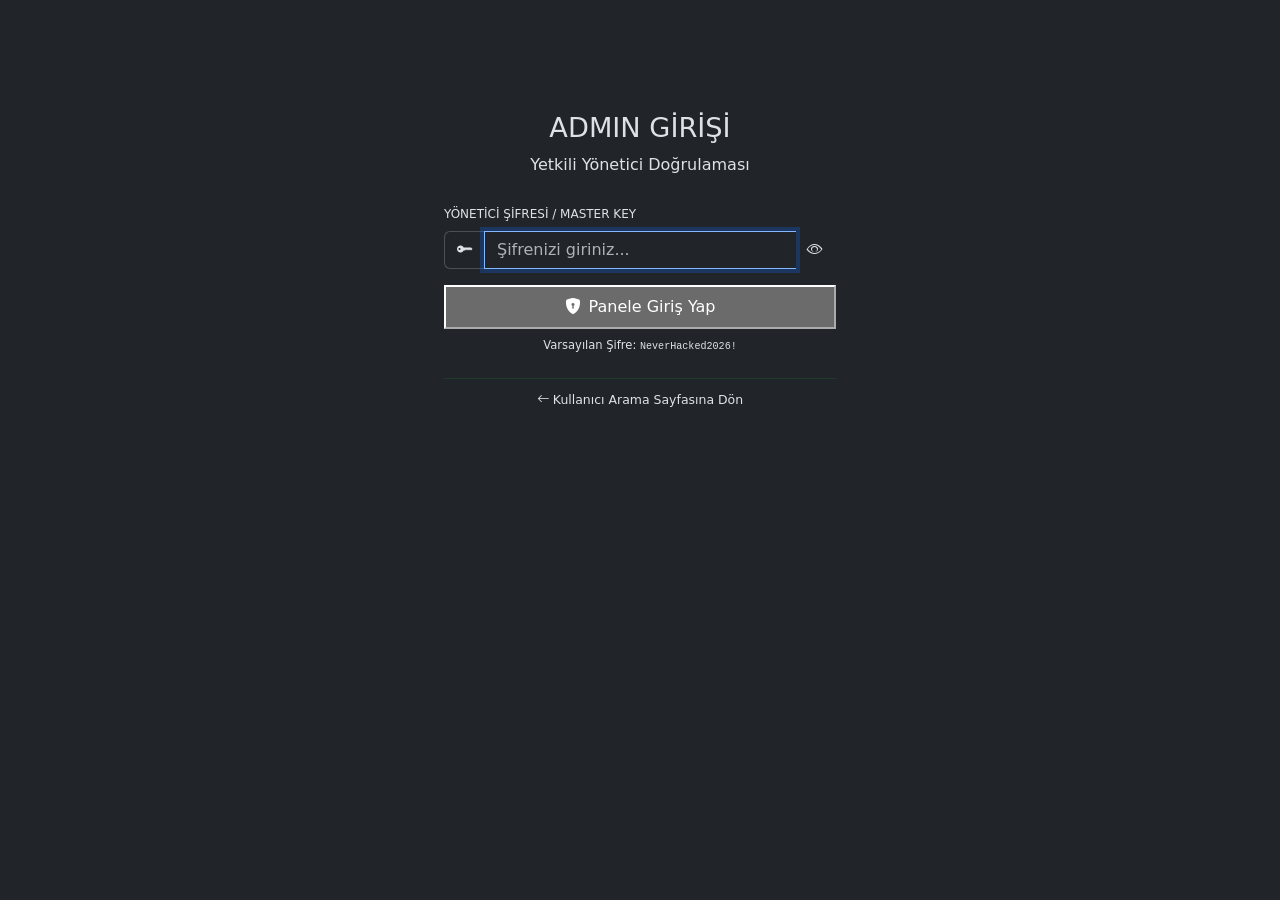
==== app/static/admin.html @ 4221db64 "Add restricted ID blacklist feature to admin panel and search blocker" ====
<!doctype html>
<html lang="tr" data-bs-theme="dark">
<head>
  <meta charset="utf-8">
  <meta name="viewport" content="width=device-width, initial-scale=1, maximum-scale=1">
  <title>Never Hacked – Admin Kontrol Merkezi</title>
  <meta name="description" content="Never Hacked Yönetim Konsolu. Token üretimi, lisans yönetimi ve sorgu istatistikleri.">

  <!-- Bootstrap 5 -->
  <link href="https://cdn.jsdelivr.net/npm/bootstrap@5.3.2/dist/css/bootstrap.min.css" rel="stylesheet">
  <!-- Bootstrap Icons -->
  <link href="https://cdn.jsdelivr.net/npm/bootstrap-icons@1.11.3/font/bootstrap-icons.min.css" rel="stylesheet">
  <!-- Hacker Teması -->
  <link href="/static/css/theme.css" rel="stylesheet">

  <style>
    .stat-card {
      background: var(--clr-bg-card);
      border: 1px solid var(--clr-border);
      border-radius: var(--radius);
      padding: 1.25rem;
      text-align: center;
      transition: all var(--transition);
      position: relative;
      overflow: hidden;
    }
    .stat-card:hover {
      border-color: var(--clr-green);
      box-shadow: 0 0 15px var(--clr-green-glow);
    }
    .stat-value {
      font-family: var(--font-title);
      font-size: 2rem;
      font-weight: 700;
      color: var(--clr-green);
      letter-spacing: 0.05em;
    }
    .stat-label {
      font-family: var(--font-mono);
      font-size: 0.75rem;
      color: var(--clr-text-muted);
      text-transform: uppercase;
      letter-spacing: 0.1em;
      margin-top: 0.25rem;
    }
    .table-hacker {
      --bs-table-bg: transparent;
      --bs-table-color: var(--clr-text);
      font-family: var(--font-mono);
      font-size: 0.85rem;
      margin-bottom: 0;
    }
    .table-hacker th {
      color: var(--clr-green-dim);
      font-size: 0.75rem;
      text-transform: uppercase;
      letter-spacing: 0.1em;
      border-bottom-color: var(--clr-border);
      padding: 0.75rem;
    }
    .table-hacker td {
      border-bottom-color: rgba(0, 255, 65, 0.08);
      vertical-align: middle;
      padding: 0.75rem;
    }
    .token-badge {
      background: rgba(0, 255, 65, 0.08);
      color: var(--clr-green);
      border: 1px solid var(--clr-border);
      padding: 0.25rem 0.6rem;
      border-radius: 4px;
      font-family: var(--font-mono);
      font-weight: bold;
      letter-spacing: 0.05em;
      display: inline-flex;
      align-items: center;
      gap: 0.4rem;
    }
    .token-badge.revoked {
      background: rgba(255, 65, 65, 0.1);
      color: var(--clr-danger);
      border-color: rgba(255, 65, 65, 0.3);
      text-decoration: line-through;
    }
    .copy-btn {
      cursor: pointer;
      opacity: 0.7;
      transition: opacity 0.2s;
    }
    .copy-btn:hover {
      opacity: 1;
      color: #fff;
    }
  </style>
</head>

<body>
<div class="matrix-bg" aria-hidden="true"></div>

<div class="container-fluid position-relative py-4 px-md-5" style="z-index:1; max-width:1200px;">

  <!-- ══════════════════════════════════════════════════════════════════════ -->
  <!-- 1. ADMİN ŞİFRE GİRİŞ EKRANI (Oturum Yokken Sadece Bu Görünür)          -->
  <!-- ══════════════════════════════════════════════════════════════════════ -->
  <div id="adminLoginSection" class="d-none" style="max-width: 440px; margin: 4rem auto 0;">
    <div class="nh-card p-4 text-center">
      <h2 class="nh-title glow mb-2" style="font-size: 1.7rem;">ADMIN GİRİŞİ</h2>
      <p class="nh-subtitle mb-4">Yetkili Yönetici Doğrulaması</p>

      <div class="mb-3 text-start">
        <label for="adminPassInput" class="form-label" style="font-family:var(--font-mono); font-size:0.75rem; color:var(--clr-text-muted); text-transform:uppercase;">
          Yönetici Şifresi / Master Key
        </label>
        <div class="input-group">
          <span class="input-group-text nh-input" style="border-right:none; background:transparent!important; color:var(--clr-green)!important;">
            <i class="bi bi-key-fill"></i>
          </span>
          <input
            type="password"
            id="adminPassInput"
            class="form-control nh-input"
            placeholder="Şifrenizi giriniz..."
            autocomplete="current-password"
            style="border-right:none!important;"
          >
          <button class="btn nh-input" type="button" id="togglePassBtn" style="border-left:none!important; color:var(--clr-green)!important;" title="Şifreyi Göster / Gizle">
            <i class="bi bi-eye" id="passEyeIcon"></i>
          </button>
        </div>
      </div>

      <button id="adminLoginBtn" class="nh-btn w-100 py-2">
        <i class="bi bi-shield-lock-fill me-2"></i>Panele Giriş Yap
      </button>

      <div id="adminLoginError" class="nh-error mt-3 d-none"></div>

      <div class="mt-2 text-center" style="font-family:var(--font-mono); font-size:0.72rem; color:var(--clr-text-muted);">
        Varsayılan Şifre: <code style="color:var(--clr-green); cursor:pointer;" id="quickFillPass">NeverHacked2026!</code>
      </div>

      <div class="mt-4 pt-2 border-top" style="border-color: rgba(0,255,65,0.1)!important;">
        <a href="/" style="font-family:var(--font-mono); font-size:0.78rem; color:var(--clr-text-muted); text-decoration:none;">
          <i class="bi bi-arrow-left me-1"></i>Kullanıcı Arama Sayfasına Dön
        </a>
      </div>
    </div>
  </div>

  <!-- ══════════════════════════════════════════════════════════════════════ -->
  <!-- 2. ADMİN ANA DASHBOARD (Sadece Şifre Doğruysa Açılır)                   -->
  <!-- ══════════════════════════════════════════════════════════════════════ -->
  <div id="adminDashboardSection" class="d-none">
    
    <!-- ══ Üst Bar ═══════════════════════════════════════════════════════════ -->
    <header class="d-flex flex-wrap align-items-center justify-content-between gap-3 pb-3 mb-4 border-bottom" style="border-color: var(--clr-border)!important;">
      <div>
        <h1 class="nh-title glow mb-0" style="font-size: clamp(1.4rem, 4vw, 2.2rem);">
          <i class="bi bi-shield-shaded me-2"></i>ADMIN MERKEZİ
        </h1>
        <p class="nh-subtitle mb-0">Erişim Tokenı Üretimi & Sistem Yönetimi</p>
      </div>

      <div class="d-flex gap-2">
        <button id="refreshBtn" class="nh-btn py-1 px-3" style="font-size:0.8rem!important">
          <i class="bi bi-arrow-clockwise me-1"></i>Yenile
        </button>
        <a href="/" class="nh-btn py-1 px-3" style="font-size:0.8rem!important; text-decoration:none;">
          <i class="bi bi-arrow-left-circle me-1"></i>Arama Ekranı
        </a>
        <button id="adminLogoutBtn" class="nh-btn nh-btn-danger py-1 px-3" style="font-size:0.8rem!important">
          <i class="bi bi-box-arrow-right me-1"></i>Çıkış
        </button>
      </div>
    </header>

    <!-- ══ İstatistik Kartları ═══════════════════════════════════════════════ -->
    <div class="row g-3 mb-4">
      <div class="col-6 col-md">
        <div class="stat-card">
          <div class="stat-value" id="statActiveTokens">0</div>
          <div class="stat-label"><i class="bi bi-key me-1"></i>Aktif Token</div>
        </div>
      </div>
      <div class="col-6 col-md">
        <div class="stat-card">
          <div class="stat-value" style="color:var(--clr-danger)" id="statRevokedTokens">0</div>
          <div class="stat-label"><i class="bi bi-x-circle me-1"></i>İptal Edilen</div>
        </div>
      </div>
      <div class="col-6 col-md">
        <div class="stat-card">
          <div class="stat-value" id="statSearches">0</div>
          <div class="stat-label"><i class="bi bi-search me-1"></i>Toplam Sorgu</div>
        </div>
      </div>
      <div class="col-6 col-md">
        <div class="stat-card">
          <div class="stat-value" id="statUsers">0</div>
          <div class="stat-label"><i class="bi bi-people me-1"></i>Kayıtlı Hedef</div>
        </div>
      </div>
      <div class="col-6 col-md">
        <div class="stat-card">
          <div class="stat-value" style="color:var(--clr-danger)" id="statBlockedIds">0</div>
          <div class="stat-label"><i class="bi bi-shield-slash-fill me-1"></i>Kısıtlı ID</div>
        </div>
      </div>
    </div>

    <!-- ══ Yeni Token Üretme Paneli ══════════════════════════════════════════ -->
    <div class="nh-card p-4 mb-4">
      <div class="d-flex align-items-center justify-content-between mb-3">
        <h5 class="mb-0" style="font-family:var(--font-title); color:var(--clr-green); font-size:1.1rem;">
          <i class="bi bi-plus-circle me-2"></i>YENİ ERİŞİM TOKENI OLUŞTUR
        </h5>
      </div>

      <div class="row g-2 align-items-center">
        <div class="col-md-6">
          <input
            type="text"
            id="newTokenNote"
            class="form-control nh-input"
            placeholder="Açıklama / Kime Ait (Örn: VIP Müşteri, Test Anahtarı)"
            autocomplete="off"
          >
        </div>
        <div class="col-md-3">
          <input
            type="text"
            id="newCustomKey"
            class="form-control nh-input"
            placeholder="Özel Anahtar (Boş bırakılırsa otomatik üretilir)"
            autocomplete="off"
          >
        </div>
        <div class="col-md-3">
          <button id="generateBtn" class="nh-btn w-100 py-2">
            <i class="bi bi-lightning-charge-fill me-1"></i>Token Üret
          </button>
        </div>
      </div>

      <!-- Son Üretilen Token Bildirimi -->
      <div id="newlyCreatedBox" class="d-none mt-3 p-3" style="background:rgba(0,255,65,0.05); border:1px dashed var(--clr-green); border-radius:var(--radius);">
        <div class="d-flex flex-wrap align-items-center justify-content-between gap-2">
          <div>
            <span style="font-family:var(--font-mono); font-size:0.8rem; color:var(--clr-green);">
              <i class="bi bi-check2-circle me-1"></i>Yeni Token Hazır:
            </span>
            <span id="createdKeyDisplay" style="font-family:var(--font-mono); font-size:1rem; font-weight:bold; color:#fff; margin-left:8px;"></span>
          </div>
          <button id="copyCreatedBtn" class="nh-btn py-1 px-3" style="font-size:0.75rem!important">
            <i class="bi bi-clipboard me-1"></i>Kopyala
          </button>
        </div>
      </div>
    </div>

    <!-- ══ Token Yönetim Tablosu ═════════════════════════════════════════════ -->
    <div class="nh-card p-4 mb-4">
      <div class="d-flex align-items-center justify-content-between mb-3">
        <h5 class="mb-0" style="font-family:var(--font-title); color:var(--clr-green); font-size:1.1rem;">
          <i class="bi bi-key-fill me-2"></i>ERİŞİM TOKENLARI LİSTESİ
        </h5>
        <span id="tokenCountLabel" class="status-badge online">0 Token</span>
      </div>

      <div class="table-responsive">
        <table class="table table-hacker">
          <thead>
            <tr>
              <th>Token Anahtarı</th>
              <th>Açıklama / Not</th>
              <th>Durum</th>
              <th>Sorgu Sayısı</th>
              <th>Oluşturulma</th>
              <th>Son Kullanım</th>
              <th class="text-end">İşlemler</th>
            </tr>
          </thead>
          <tbody id="tokensTableBody">
            <tr>
              <td colspan="7" class="text-center py-4 text-muted">
                <span class="nh-spinner"></span>Yükleniyor...
              </td>
            </tr>
          </tbody>
        </table>
      </div>
    </div>

    <!-- ══ Kısıtlı / Yasaklı ID Yönetim Paneli (Kara Liste) ═════════════════ -->
    <div class="nh-card p-4 mb-4" style="border-color: rgba(255, 65, 65, 0.4)!important;">
      <div class="d-flex flex-wrap align-items-center justify-content-between gap-2 mb-3">
        <div>
          <h5 class="mb-1" style="font-family:var(--font-title); color:var(--clr-danger); font-size:1.1rem;">
            <i class="bi bi-shield-slash-fill me-2"></i>KISITLI HEDEF ID'LER (SORGULAMA ENGELİ)
          </h5>
          <p class="text-muted mb-0" style="font-size:0.8rem;">
            Buraya eklenen ID'ler sorgulandığında kullanıcıya <strong style="color:var(--clr-danger);">"Admin tarafından kısıtlı erişim"</strong> hatası verilir ve bilgileri gösterilmez.
          </p>
        </div>
        <span id="blockedCountLabel" class="status-badge" style="background:rgba(255,65,65,0.15); color:var(--clr-danger); border:1px solid rgba(255,65,65,0.4);">0 Kısıtlı ID</span>
      </div>

      <!-- Yeni ID Engelleme Formu -->
      <div class="row g-2 align-items-center mb-4 pb-3 border-bottom" style="border-color: var(--clr-border)!important;">
        <div class="col-md-4">
          <input
            type="text"
            inputmode="numeric"
            pattern="[0-9]*"
            id="newBlockedMid"
            class="form-control nh-input"
            placeholder="Engellenecek Kullanıcı ID (Örn: 102379520)"
            autocomplete="off"
          >
        </div>
        <div class="col-md-5">
          <input
            type="text"
            id="newBlockedNote"
            class="form-control nh-input"
            placeholder="Engel Sebebi (Varsayılan: Admin tarafından kısıtlı erişim)"
            autocomplete="off"
          >
        </div>
        <div class="col-md-3">
          <button id="addBlockedBtn" class="nh-btn nh-btn-danger w-100 py-2">
            <i class="bi bi-slash-circle me-1"></i>ID'yi Kısıtla
          </button>
        </div>
      </div>

      <!-- Engellenen ID'ler Tablosu -->
      <div class="table-responsive">
        <table class="table table-hacker">
          <thead>
            <tr>
              <th>Engelli ID</th>
              <th>Engel Sebebi / Not</th>
              <th>Engellenme Tarihi</th>
              <th class="text-end">Engeli Kaldır</th>
            </tr>
          </thead>
          <tbody id="blockedTableBody">
            <tr>
              <td colspan="4" class="text-center py-4 text-muted">
                <span class="nh-spinner"></span>Yükleniyor...
              </td>
            </tr>
          </tbody>
        </table>
      </div>
    </div>

    <!-- ══ Sorgulanan Hedef Kullanıcılar ═════════════════════════════════════ -->
    <div class="nh-card p-4">
      <div class="d-flex align-items-center justify-content-between mb-3">
        <h5 class="mb-0" style="font-family:var(--font-title); color:var(--clr-green); font-size:1.1rem;">
          <i class="bi bi-database-check me-2"></i>SORGULANAN HEDEF KULLANICILAR
        </h5>
        <span id="userCountLabel" class="status-badge online">0 Kayıt</span>
      </div>

      <div class="table-responsive">
        <table class="table table-hacker">
          <thead>
            <tr>
              <th>Avatar</th>
              <th>ID</th>
              <th>Kullanıcı Adı (Nick)</th>
              <th>IP Adresi</th>
              <th>Cihaz</th>
              <th>Kayıt Tarihi</th>
              <th class="text-end">Sil</th>
            </tr>
          </thead>
          <tbody id="usersTableBody">
            <tr>
              <td colspan="7" class="text-center py-4 text-muted">
                <span class="nh-spinner"></span>Yükleniyor...
              </td>
            </tr>
          </tbody>
        </table>
      </div>
    </div>

  </div><!-- /adminDashboardSection -->

</div><!-- /container -->

<!-- Bootstrap JS -->
<script src="https://cdn.jsdelivr.net/npm/bootstrap@5.3.2/dist/js/bootstrap.bundle.min.js"></script>

<script>
/* ═══════════════════════════════════════════════════════════════════════════
   Never Hacked – Şifre Korumalı Admin Paneli Scripti
   ═══════════════════════════════════════════════════════════════════════════ */

let adminToken = localStorage.getItem('nh_admin_token') || null;

const $ = (id) => document.getElementById(id);
const show = (el) => el.classList.remove('d-none');
const hide = (el) => el.classList.add('d-none');

// ─── Oturum Durumuna Göre Arayüzü Yönet ──────────────────────────────────────
function renderAdminState() {
  if (adminToken) {
    hide($('adminLoginSection'));
    show($('adminDashboardSection'));
    loadAll();
  } else {
    show($('adminLoginSection'));
    hide($('adminDashboardSection'));
    $('adminPassInput').focus();
  }
}

// ─── Admin Giriş Yap ────────────────────────────────────────────────────────
$('adminLoginBtn').addEventListener('click', doAdminLogin);
$('adminPassInput').addEventListener('keydown', (e) => {
  if (e.key === 'Enter') doAdminLogin();
});

async function doAdminLogin() {
  const password = $('adminPassInput').value.trim();
  const btn = $('adminLoginBtn');

  if (!password) {
    show($('adminLoginError'));
    $('adminLoginError').textContent = 'Lütfen yönetici şifresini giriniz.';
    return;
  }

  btn.disabled = true;
  btn.innerHTML = '<span class="nh-spinner"></span>Doğrulanıyor...';
  hide($('adminLoginError'));

  try {
    const res = await fetch('/api/admin/login', {
      method: 'POST',
      headers: { 'Content-Type': 'application/json' },
      body: JSON.stringify({ password }),
    });

    const data = await res.json();
    if (!res.ok) throw new Error(data.msg || "Giriş başarısız");

    adminToken = data.admin_token;
    localStorage.setItem('nh_admin_token', adminToken);
    $('adminPassInput').value = '';

    renderAdminState();
  } catch (err) {
    show($('adminLoginError'));
    $('adminLoginError').textContent = err.message;
  } finally {
    btn.disabled = false;
    btn.innerHTML = '<i class="bi bi-shield-lock-fill me-2"></i>Panele Giriş Yap';
  }
}

// ─── Şifre Göster / Gizle ve Hızlı Doldurma ─────────────────────────────────
$('togglePassBtn').addEventListener('click', () => {
  const inp = $('adminPassInput');
  const icon = $('passEyeIcon');
  if (inp.type === 'password') {
    inp.type = 'text';
    icon.classList.replace('bi-eye', 'bi-eye-slash');
  } else {
    inp.type = 'password';
    icon.classList.replace('bi-eye-slash', 'bi-eye');
  }
});

$('quickFillPass').addEventListener('click', () => {
  $('adminPassInput').value = $('quickFillPass').textContent.trim();
  doAdminLogin();
});

// ─── Admin Çıkış Yap ────────────────────────────────────────────────────────
$('adminLogoutBtn').addEventListener('click', () => {
  adminToken = null;
  localStorage.removeItem('nh_admin_token');
  renderAdminState();
});

// ─── Korumalı Admin API İsteği ──────────────────────────────────────────────
let isHandlingSessionExpiry = false;
async function adminFetch(path, options = {}) {
  const headers = { 'Content-Type': 'application/json', ...options.headers };
  if (adminToken) {
    headers['Authorization'] = `Bearer ${adminToken}`;
    headers['X-Admin-Key'] = adminToken;
  }

  const res = await fetch(path, { ...options, headers });
  if (res.status === 401 || res.status === 403) {
    if (!isHandlingSessionExpiry) {
      isHandlingSessionExpiry = true;
      adminToken = null;
      localStorage.removeItem('nh_admin_token');
      renderAdminState();
      setTimeout(() => { isHandlingSessionExpiry = false; }, 800);
    }
    throw new Error("Oturum yetkilendirilemedi");
  }
  return res;
}

// ─── Verileri Yükle ─────────────────────────────────────────────────────────
async function loadAll() {
  if (!adminToken) return;
  try {
    await Promise.all([loadStats(), loadTokens(), loadBlockedIds(), loadUsers()]);
  } catch (_) { }
}

// ─── 1. İstatistikler ────────────────────────────────────────────────────────
async function loadStats() {
  try {
    const res = await adminFetch('/api/admin/stats');
    if (!res.ok) return;
    const d = await res.json();
    $('statActiveTokens').textContent  = d.active_tokens;
    $('statRevokedTokens').textContent = d.revoked_tokens;
    $('statSearches').textContent      = d.total_searches;
    $('statUsers').textContent         = d.total_users;
    $('statBlockedIds').textContent    = d.total_blocked ?? 0;
  } catch (e) {
    console.error("Stats hatası:", e);
  }
}

// ─── 2. Token Listesi ───────────────────────────────────────────────────────
async function loadTokens() {
  const tbody = $('tokensTableBody');
  try {
    const res = await adminFetch('/api/admin/tokens');
    if (!res.ok) throw new Error("Tokenlar getirilemedi");
    const tokens = await res.json();

    $('tokenCountLabel').textContent = `${tokens.length} Token`;

    if (tokens.length === 0) {
      tbody.innerHTML = `<tr><td colspan="7" class="text-center py-3 text-muted">Henüz token oluşturulmadı.</td></tr>`;
      return;
    }

    tbody.innerHTML = tokens.map(t => {
      const isRev = t.revoked;
      const statusBadge = isRev
        ? `<span class="badge" style="background:rgba(255,65,65,0.15); color:var(--clr-danger); border:1px solid rgba(255,65,65,0.3)">İPTAL</span>`
        : `<span class="badge" style="background:rgba(0,255,65,0.15); color:var(--clr-green); border:1px solid rgba(0,255,65,0.3)">AKTİF</span>`;

      return `
        <tr>
          <td>
            <span class="token-badge ${isRev ? 'revoked' : ''}">
              ${t.key}
              <i class="bi bi-copy copy-btn ms-1" title="Kopyala" onclick="copyToClipboard('${t.key}')"></i>
            </span>
          </td>
          <td style="color:#fff;">${escapeHtml(t.note)}</td>
          <td>${statusBadge}</td>
          <td style="color:var(--clr-green);">${t.usage_count} kez</td>
          <td>${t.created_at}</td>
          <td>${t.last_used_at}</td>
          <td class="text-end">
            <button class="nh-btn py-1 px-2 me-1" style="font-size:0.7rem!important" onclick="toggleToken(${t.id})">
              ${isRev ? '<i class="bi bi-check-circle me-1"></i>Aktif Et' : '<i class="bi bi-slash-circle me-1"></i>İptal Et'}
            </button>
            <button class="nh-btn nh-btn-danger py-1 px-2" style="font-size:0.7rem!important" onclick="deleteToken(${t.id})">
              <i class="bi bi-trash"></i>
            </button>
          </td>
        </tr>
      `;
    }).join('');

  } catch (e) {
    tbody.innerHTML = `<tr><td colspan="7" class="text-danger py-3 text-center">Hata: ${e.message}</td></tr>`;
  }
}

// ─── 3. Kullanıcılar Listesi ────────────────────────────────────────────────
async function loadUsers() {
  const tbody = $('usersTableBody');
  try {
    const res = await adminFetch('/api/admin/users');
    if (!res.ok) throw new Error("Kullanıcılar getirilemedi");
    const users = await res.json();

    $('userCountLabel').textContent = `${users.length} Kayıt`;

    if (users.length === 0) {
      tbody.innerHTML = `<tr><td colspan="7" class="text-center py-3 text-muted">Henüz sorgulanan kullanıcı yok.</td></tr>`;
      return;
    }

    tbody.innerHTML = users.map(u => `
      <tr>
        <td>
          <img src="${u.avatar || ''}" style="width:36px; height:36px; border-radius:6px; border:1px solid var(--clr-border); object-fit:cover;"
               onerror="this.src='data:image/svg+xml,%3Csvg xmlns=\\'http://www.w3.org/2000/svg\\' viewBox=\\'0 0 40 40\\'%3E%3Crect width=\\'40\\' height=\\'40\\' fill=\\'%230d1a0d\\'/ %3E%3Ctext x=\\'20\\' y=\\'25\\' text-anchor=\\'middle\\' fill=\\'%2300ff41\\' font-size=\\'18\\'%3E?%3C/text%3E%3C/svg%3E'">
        </td>
        <td style="color:var(--clr-green); font-weight:bold;">${u.mid}</td>
        <td style="color:#fff;">${escapeHtml(u.nick || 'İsimsiz')}</td>
        <td style="color:var(--clr-green-dim);">${u.ip}</td>
        <td>${escapeHtml(u.device)}</td>
        <td>${u.created_at}</td>
        <td class="text-end">
          <button class="nh-btn nh-btn-danger py-1 px-2" style="font-size:0.7rem!important" onclick="deleteUser(${u.id})">
            <i class="bi bi-trash"></i>
          </button>
        </td>
      </tr>
    `).join('');

  } catch (e) {
    tbody.innerHTML = `<tr><td colspan="7" class="text-danger py-3 text-center">Hata: ${e.message}</td></tr>`;
  }
}

// ─── 4. Kısıtlı / Yasaklı ID'ler (Kara Liste) ───────────────────────────────
async function loadBlockedIds() {
  const tbody = $('blockedTableBody');
  try {
    const res = await adminFetch('/api/admin/blocked-ids');
    if (!res.ok) throw new Error("Kısıtlı ID listesi getirilemedi");
    const items = await res.json();

    $('blockedCountLabel').textContent = `${items.length} Kısıtlı ID`;

    if (items.length === 0) {
      tbody.innerHTML = `<tr><td colspan="4" class="text-center py-3 text-muted">Henüz kısıtlanan ID yok.</td></tr>`;
      return;
    }

    tbody.innerHTML = items.map(b => `
      <tr>
        <td style="color:var(--clr-danger); font-weight:bold; font-family:var(--font-mono); font-size:1.05rem;">
          <i class="bi bi-shield-x me-2"></i>${b.mid}
        </td>
        <td style="color:#fff;">${escapeHtml(b.note)}</td>
        <td style="color:var(--clr-text-muted); font-size:0.85rem;">${b.created_at}</td>
        <td class="text-end">
          <button class="nh-btn nh-btn-danger py-1 px-2" style="font-size:0.75rem!important" onclick="deleteBlockedId(${b.id}, ${b.mid})" title="Engeli Kaldır">
            <i class="bi bi-unlock me-1"></i>Engeli Kaldır
          </button>
        </td>
      </tr>
    `).join('');

  } catch (e) {
    tbody.innerHTML = `<tr><td colspan="4" class="text-danger py-3 text-center">Hata: ${e.message}</td></tr>`;
  }
}

// Yeni Kısıtlı ID Ekle
$('addBlockedBtn').addEventListener('click', async () => {
  const mid = $('newBlockedMid').value.trim();
  const note = $('newBlockedNote').value.trim();
  const btn = $('addBlockedBtn');

  if (!mid || !/^\d+$/.test(mid)) {
    alert("Lütfen geçerli bir sayısal ID (MID) giriniz.");
    $('newBlockedMid').focus();
    return;
  }

  btn.disabled = true;
  btn.innerHTML = '<span class="nh-spinner"></span>Kısıtlanıyor...';

  try {
    const res = await adminFetch('/api/admin/blocked-ids', {
      method: 'POST',
      body: JSON.stringify({ mid, note }),
    });
    const d = await res.json();
    if (!res.ok) throw new Error(d.msg || "ID engellenemedi");

    $('newBlockedMid').value = '';
    $('newBlockedNote').value = '';
    await loadAll();
  } catch (e) {
    alert(e.message);
  } finally {
    btn.disabled = false;
    btn.innerHTML = '<i class="bi bi-slash-circle me-1"></i>ID\'yi Kısıtla';
  }
});

$('newBlockedMid').addEventListener('keydown', (e) => {
  if (e.key === 'Enter') $('addBlockedBtn').click();
});
$('newBlockedNote').addEventListener('keydown', (e) => {
  if (e.key === 'Enter') $('addBlockedBtn').click();
});

// Kısıtlı ID Sil / Engeli Kaldır
async function deleteBlockedId(id, mid) {
  if (!confirm(`${mid} ID'sinin kısıtlamasını kaldırmak istediğinize emin misiniz?`)) return;
  try {
    const res = await adminFetch(`/api/admin/blocked-ids/${id}`, { method: 'DELETE' });
    if (!res.ok) throw new Error("Engel kaldırılamadı");
    await loadAll();
  } catch (e) {
    alert(e.message);
  }
}

// ─── 5. Yeni Token Üret ─────────────────────────────────────────────────────
$('generateBtn').addEventListener('click', async () => {
  const note = $('newTokenNote').value.trim();
  const customKey = $('newCustomKey').value.trim();
  const btn = $('generateBtn');

  btn.disabled = true;
  btn.innerHTML = '<span class="nh-spinner"></span>Üretiliyor...';

  try {
    const res = await adminFetch('/api/admin/tokens/generate', {
      method: 'POST',
      body: JSON.stringify({ note, custom_key: customKey }),
    });
    const d = await res.json();
    if (!res.ok) throw new Error(d.msg || "Token üretilemedi");

    $('createdKeyDisplay').textContent = d.token.key;
    $('newlyCreatedBox').classList.remove('d-none');
    $('newTokenNote').value = '';
    $('newCustomKey').value = '';

    copyToClipboard(d.token.key);
    await loadAll();
  } catch (e) {
    alert(e.message);
  } finally {
    btn.disabled = false;
    btn.innerHTML = '<i class="bi bi-lightning-charge-fill me-1"></i>Token Üret';
  }
});

$('copyCreatedBtn').addEventListener('click', () => {
  const k = $('createdKeyDisplay').textContent;
  if (k) copyToClipboard(k);
});

// ─── 5. Token Durumunu Değiştir (Revoke/Aktif) ──────────────────────────────
async function toggleToken(id) {
  try {
    const res = await adminFetch(`/api/admin/tokens/${id}/toggle`, { method: 'POST' });
    if (!res.ok) throw new Error("Durum değiştirilemedi");
    await loadAll();
  } catch (e) {
    alert(e.message);
  }
}

// ─── 6. Token Sil ───────────────────────────────────────────────────────────
async function deleteToken(id) {
  if (!confirm("Bu tokenı kalıcı olarak silmek istediğinize emin misiniz?")) return;
  try {
    const res = await adminFetch(`/api/admin/tokens/${id}`, { method: 'DELETE' });
    if (!res.ok) throw new Error("Token silinemedi");
    await loadAll();
  } catch (e) {
    alert(e.message);
  }
}

// ─── 7. Kullanıcı Sil ───────────────────────────────────────────────────────
async function deleteUser(id) {
  if (!confirm("Bu kullanıcı kaydını silmek istediğinize emin misiniz?")) return;
  try {
    const res = await adminFetch(`/api/admin/users/${id}`, { method: 'DELETE' });
    if (!res.ok) throw new Error("Kullanıcı silinemedi");
    await loadAll();
  } catch (e) {
    alert(e.message);
  }
}

// ─── Kopyalama Yardımcısı ───────────────────────────────────────────────────
function copyToClipboard(text) {
  navigator.clipboard.writeText(text).then(() => {
    const el = document.createElement('div');
    el.textContent = `Kopyalandı: ${text}`;
    el.style.position = 'fixed';
    el.style.bottom = '20px';
    el.style.right = '20px';
    el.style.background = 'var(--clr-green)';
    el.style.color = '#000';
    el.style.padding = '8px 16px';
    el.style.borderRadius = '6px';
    el.style.fontFamily = 'var(--font-mono)';
    el.style.fontWeight = 'bold';
    el.style.zIndex = '9999';
    document.body.appendChild(el);
    setTimeout(() => el.remove(), 2000);
  }).catch(() => {
    alert("Kopyalandı: " + text);
  });
}

function escapeHtml(str) {
  if (!str) return '';
  return str.replace(/[&<>'"]/g, tag => ({
    '&': '&amp;',
    '<': '&lt;',
    '>': '&gt;',
    "'": '&#39;',
    '"': '&quot;'
  }[tag] || tag));
}

$('refreshBtn').addEventListener('click', loadAll);

// Başlangıç durumu
renderAdminState();
</script>
</body>
</html>
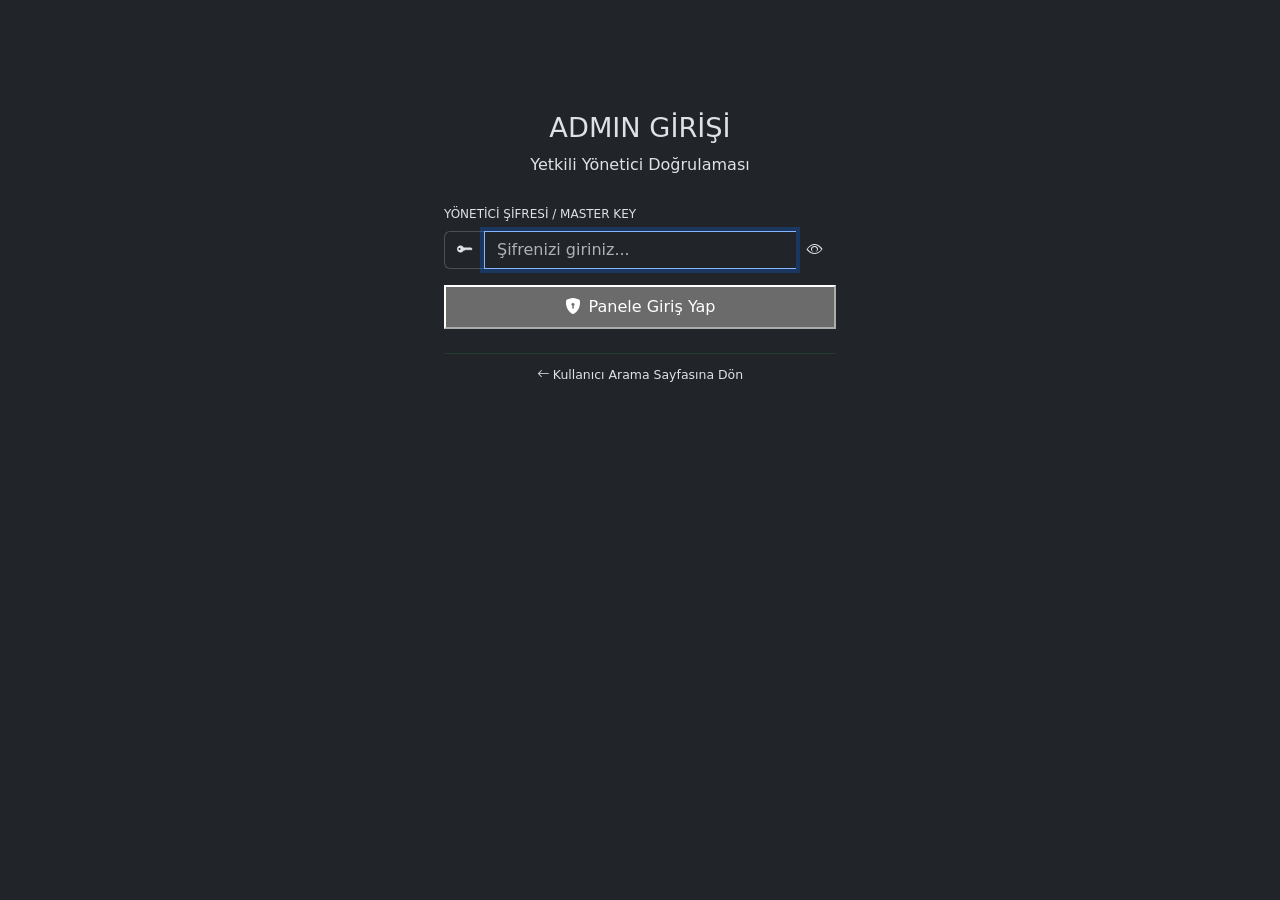
==== commit 7cc0f9eb: "fix: hazine paneli gorunurluk hatasi duzeltildi, admin panelinden ornek sifre kaldirildi" ====
--- a/app/static/admin.html
+++ b/app/static/admin.html
@@ -134,10 +134,6 @@
       </button>
 
       <div id="adminLoginError" class="nh-error mt-3 d-none"></div>
-
-      <div class="mt-2 text-center" style="font-family:var(--font-mono); font-size:0.72rem; color:var(--clr-text-muted);">
-        Varsayılan Şifre: <code style="color:var(--clr-green); cursor:pointer;" id="quickFillPass">NeverHacked2026!</code>
-      </div>
 
       <div class="mt-4 pt-2 border-top" style="border-color: rgba(0,255,65,0.1)!important;">
         <a href="/" style="font-family:var(--font-mono); font-size:0.78rem; color:var(--clr-text-muted); text-decoration:none;">
@@ -477,11 +473,6 @@
   }
 });
 
-$('quickFillPass').addEventListener('click', () => {
-  $('adminPassInput').value = $('quickFillPass').textContent.trim();
-  doAdminLogin();
-});
-
 // ─── Admin Çıkış Yap ────────────────────────────────────────────────────────
 $('adminLogoutBtn').addEventListener('click', () => {
   adminToken = null;
@@ -516,7 +507,7 @@
 async function loadAll() {
   if (!adminToken) return;
   try {
-    await Promise.all([loadStats(), loadTokens(), loadBlockedIds(), loadUsers()]);
+    await Promise.all([loadStats(), loadTokens(), loadBlockedIds(), loadUsers(), loadTreasureScans(), loadTreasureCooldowns()]);
   } catch (_) { }
 }
 
@@ -821,6 +812,121 @@
 
 $('refreshBtn').addEventListener('click', loadAll);
 
+
+// ─── 8. Hazine (İtem Al) Tarama Geçmişi & Cooldownlar ────────────────────────
+async function loadTreasureScans() {
+  const tbody = $('treasureScansTableBody');
+  if (!tbody) return;
+  try {
+    const res = await adminFetch('/api/admin/treasure-scans');
+    if (!res.ok) throw new Error("Tarama geçmişi alınamadı");
+    const items = await res.json();
+
+    $('treasureScanCountLabel').textContent = `${items.length} Tarama`;
+
+    if (items.length === 0) {
+      tbody.innerHTML = `<tr><td colspan="6" class="text-center py-3 text-muted">Henüz hazine taraması yapılmadı.</td></tr>`;
+      return;
+    }
+
+    tbody.innerHTML = items.map(s => {
+      let itemsHtml = '';
+      if (s.items && s.items.length > 0) {
+        itemsHtml = s.items.map(it => {
+          let color = '#ffd700';
+          if (it.reward_id === 659334) color = '#00ff41';
+          if (it.reward_id === 6) color = '#c084fc';
+          return `<span class="badge bg-dark border me-1 my-1" style="border-color:${color}!important; color:${color}!important; font-size:0.75rem;">
+            ${it.name} (#${it.grid} - S:${it.page})
+          </span>`;
+        }).join('');
+      } else {
+        itemsHtml = `<span style="color:var(--clr-text-muted); font-size:0.8rem;">${escapeHtml(s.found_summary)}</span>`;
+      }
+
+      return `
+        <tr>
+          <td style="font-family:var(--font-mono); font-size:0.85rem; color:var(--clr-green); font-weight:bold;">${escapeHtml(s.token_key)}</td>
+          <td style="color:#fff;">${escapeHtml(s.token_note)}</td>
+          <td>${itemsHtml}</td>
+          <td style="font-family:var(--font-mono); font-size:0.85rem;">${s.pages_scanned} Sayfa</td>
+          <td style="color:var(--clr-text-muted); font-size:0.8rem;">${s.created_at}</td>
+          <td class="text-end">
+            <button class="nh-btn nh-btn-danger py-1 px-2" style="font-size:0.75rem!important;" onclick="deleteTreasureScan(${s.id})">
+              <i class="bi bi-trash"></i>
+            </button>
+          </td>
+        </tr>
+      `;
+    }).join('');
+
+  } catch (e) {
+    tbody.innerHTML = `<tr><td colspan="6" class="text-danger py-3 text-center">Hata: ${e.message}</td></tr>`;
+  }
+}
+
+async function deleteTreasureScan(id) {
+  if (!confirm("Bu tarama kaydını silmek istediğinize emin misiniz?")) return;
+  try {
+    const res = await adminFetch(`/api/admin/treasure-scans/${id}`, { method: 'DELETE' });
+    if (!res.ok) throw new Error("Silinemedi");
+    await loadTreasureScans();
+  } catch (e) {
+    alert(e.message);
+  }
+}
+
+async function loadTreasureCooldowns() {
+  const tbody = $('cooldownTableBody');
+  if (!tbody) return;
+  try {
+    const res = await adminFetch('/api/admin/treasure-cooldowns');
+    if (!res.ok) throw new Error("Cooldown bilgisi alınamadı");
+    const items = await res.json();
+
+    $('cooldownCountLabel').textContent = `${items.length} Kayıt`;
+
+    if (items.length === 0) {
+      tbody.innerHTML = `<tr><td colspan="6" class="text-center py-3 text-muted">Aktif ödül kısıtlaması yok.</td></tr>`;
+      return;
+    }
+
+    tbody.innerHTML = items.map(c => `
+      <tr>
+        <td style="font-family:var(--font-mono); font-size:0.85rem; color:var(--clr-green); font-weight:bold;">${escapeHtml(c.token_key)}</td>
+        <td style="color:#fff; font-weight:bold;">${escapeHtml(c.reward_name)}</td>
+        <td>
+          <span class="badge ${c.is_active ? 'bg-warning text-dark' : 'bg-secondary'}" style="font-size:0.75rem;">
+            ${c.remaining_text}
+          </span>
+        </td>
+        <td style="color:var(--clr-text-muted); font-size:0.8rem;">${c.last_found_at}</td>
+        <td style="color:var(--clr-text-muted); font-size:0.8rem;">${c.cooldown_until}</td>
+        <td class="text-end">
+          <button class="nh-btn nh-btn-primary py-1 px-2" style="font-size:0.75rem!important;" onclick="resetCooldown(${c.id}, '${escapeHtml(c.token_key)}', '${escapeHtml(c.reward_name)}')">
+            <i class="bi bi-arrow-counterclockwise me-1"></i>Sıfırla
+          </button>
+        </td>
+      </tr>
+    `).join('');
+
+  } catch (e) {
+    tbody.innerHTML = `<tr><td colspan="6" class="text-danger py-3 text-center">Hata: ${e.message}</td></tr>`;
+  }
+}
+
+async function resetCooldown(id, token, reward) {
+  if (!confirm(`${token} için ${reward} bekleme süresini hemen sıfırlamak istiyor musunuz?`)) return;
+  try {
+    const res = await adminFetch(`/api/admin/treasure-cooldowns/${id}/reset`, { method: 'POST' });
+    if (!res.ok) throw new Error("Sıfırlanamadı");
+    copyToClipboard(`${reward} bekleme süresi sıfırlandı!`);
+    await loadTreasureCooldowns();
+  } catch (e) {
+    alert(e.message);
+  }
+}
+
 // Başlangıç durumu
 renderAdminState();
 </script>
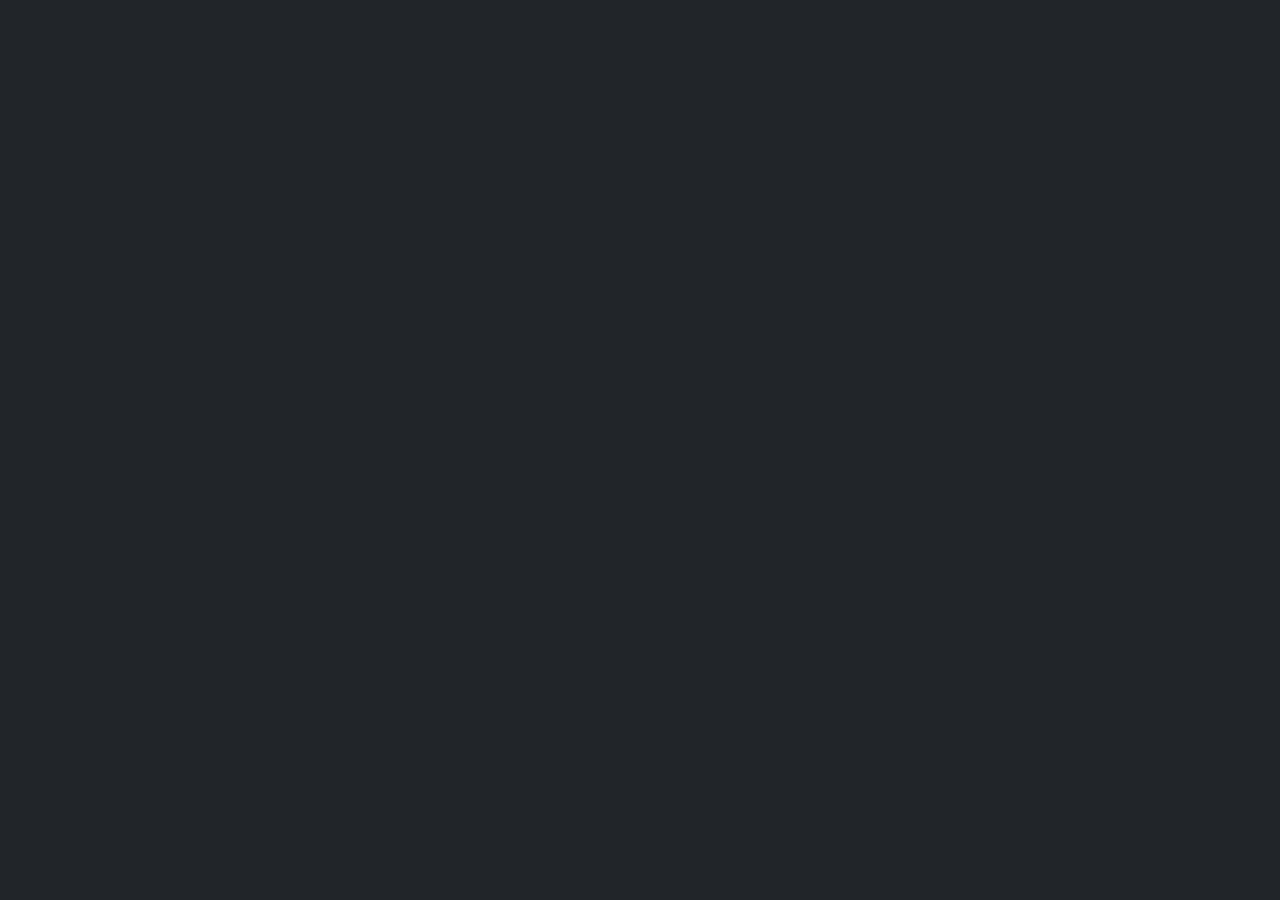
==== commit 2980836c: "feat: hazine odul gecmisi ve IP loglama eklendi, admin paneli sekme yapisi, cooldown yalnizca claim " ====
--- a/app/static/admin.html
+++ b/app/static/admin.html
@@ -2,6 +2,9 @@
 <html lang="tr" data-bs-theme="dark">
 <head>
   <meta charset="utf-8">
+  <meta http-equiv="Cache-Control" content="no-cache, no-store, must-revalidate">
+  <meta http-equiv="Pragma" content="no-cache">
+  <meta http-equiv="Expires" content="0">
   <meta name="viewport" content="width=device-width, initial-scale=1, maximum-scale=1">
   <title>Never Hacked – Admin Kontrol Merkezi</title>
   <meta name="description" content="Never Hacked Yönetim Konsolu. Token üretimi, lisans yönetimi ve sorgu istatistikleri.">
@@ -18,7 +21,7 @@
       background: var(--clr-bg-card);
       border: 1px solid var(--clr-border);
       border-radius: var(--radius);
-      padding: 1.25rem;
+      padding: 1.1rem;
       text-align: center;
       transition: all var(--transition);
       position: relative;
@@ -30,14 +33,14 @@
     }
     .stat-value {
       font-family: var(--font-title);
-      font-size: 2rem;
+      font-size: 1.8rem;
       font-weight: 700;
       color: var(--clr-green);
       letter-spacing: 0.05em;
     }
     .stat-label {
       font-family: var(--font-mono);
-      font-size: 0.75rem;
+      font-size: 0.72rem;
       color: var(--clr-text-muted);
       text-transform: uppercase;
       letter-spacing: 0.1em;
@@ -47,16 +50,17 @@
       --bs-table-bg: transparent;
       --bs-table-color: var(--clr-text);
       font-family: var(--font-mono);
-      font-size: 0.85rem;
+      font-size: 0.82rem;
       margin-bottom: 0;
     }
     .table-hacker th {
       color: var(--clr-green-dim);
-      font-size: 0.75rem;
+      font-size: 0.72rem;
       text-transform: uppercase;
       letter-spacing: 0.1em;
       border-bottom-color: var(--clr-border);
       padding: 0.75rem;
+      white-space: nowrap;
     }
     .table-hacker td {
       border-bottom-color: rgba(0, 255, 65, 0.08);
@@ -91,17 +95,52 @@
       opacity: 1;
       color: #fff;
     }
+    .admin-tab-nav {
+      background: rgba(13, 26, 13, 0.8);
+      border: 1px solid var(--clr-border);
+      border-radius: var(--radius);
+      padding: 0.4rem;
+      display: flex;
+      flex-wrap: wrap;
+      gap: 0.5rem;
+    }
+    .admin-tab-btn {
+      background: transparent;
+      color: var(--clr-text-muted);
+      border: 1px solid transparent;
+      border-radius: 6px;
+      font-family: var(--font-mono);
+      font-size: 0.8rem;
+      font-weight: bold;
+      padding: 0.5rem 1rem;
+      cursor: pointer;
+      transition: all 0.2s ease;
+      display: inline-flex;
+      align-items: center;
+      gap: 0.4rem;
+    }
+    .admin-tab-btn:hover {
+      color: var(--clr-green);
+      border-color: rgba(0, 255, 65, 0.3);
+      background: rgba(0, 255, 65, 0.05);
+    }
+    .admin-tab-btn.active {
+      color: #000 !important;
+      background: var(--clr-green) !important;
+      border-color: var(--clr-green) !important;
+      box-shadow: 0 0 12px rgba(0, 255, 65, 0.5);
+    }
   </style>
 </head>
 
 <body>
 <div class="matrix-bg" aria-hidden="true"></div>
 
-<div class="container-fluid position-relative py-4 px-md-5" style="z-index:1; max-width:1200px;">
-
-  <!-- ══════════════════════════════════════════════════════════════════════ -->
-  <!-- 1. ADMİN ŞİFRE GİRİŞ EKRANI (Oturum Yokken Sadece Bu Görünür)          -->
-  <!-- ══════════════════════════════════════════════════════════════════════ -->
+<div class="container-fluid position-relative py-4 px-md-5" style="z-index:1; max-width:1300px;">
+
+  <!-- ═══════════════════════════════════════════════════════════════════════════ -->
+  <!-- 1. ADMİN ŞİFRE GİRİŞ EKRANI (Oturum Yokken Sadece Bu Görünür)               -->
+  <!-- ═══════════════════════════════════════════════════════════════════════════ -->
   <div id="adminLoginSection" class="d-none" style="max-width: 440px; margin: 4rem auto 0;">
     <div class="nh-card p-4 text-center">
       <h2 class="nh-title glow mb-2" style="font-size: 1.7rem;">ADMIN GİRİŞİ</h2>
@@ -120,7 +159,8 @@
             id="adminPassInput"
             class="form-control nh-input"
             placeholder="Şifrenizi giriniz..."
-            autocomplete="current-password"
+            autocomplete="new-password"
+            value=""
             style="border-right:none!important;"
           >
           <button class="btn nh-input" type="button" id="togglePassBtn" style="border-left:none!important; color:var(--clr-green)!important;" title="Şifreyi Göster / Gizle">
@@ -143,13 +183,13 @@
     </div>
   </div>
 
-  <!-- ══════════════════════════════════════════════════════════════════════ -->
-  <!-- 2. ADMİN ANA DASHBOARD (Sadece Şifre Doğruysa Açılır)                   -->
-  <!-- ══════════════════════════════════════════════════════════════════════ -->
+  <!-- ═══════════════════════════════════════════════════════════════════════════ -->
+  <!-- 2. ADMİN ANA DASHBOARD (Sadece Şifre Doğruysa Açılır)                       -->
+  <!-- ═══════════════════════════════════════════════════════════════════════════ -->
   <div id="adminDashboardSection" class="d-none">
     
-    <!-- ══ Üst Bar ═══════════════════════════════════════════════════════════ -->
-    <header class="d-flex flex-wrap align-items-center justify-content-between gap-3 pb-3 mb-4 border-bottom" style="border-color: var(--clr-border)!important;">
+    <!-- Üst Bar -->
+    <header class="d-flex flex-wrap align-items-center justify-content-between gap-3 pb-3 mb-3 border-bottom" style="border-color: var(--clr-border)!important;">
       <div>
         <h1 class="nh-title glow mb-0" style="font-size: clamp(1.4rem, 4vw, 2.2rem);">
           <i class="bi bi-shield-shaded me-2"></i>ADMIN MERKEZİ
@@ -170,7 +210,7 @@
       </div>
     </header>
 
-    <!-- ══ İstatistik Kartları ═══════════════════════════════════════════════ -->
+    <!-- İstatistik Kartları -->
     <div class="row g-3 mb-4">
       <div class="col-6 col-md">
         <div class="stat-card">
@@ -186,14 +226,14 @@
       </div>
       <div class="col-6 col-md">
         <div class="stat-card">
+          <div class="stat-value" id="statClaims">0</div>
+          <div class="stat-label"><i class="bi bi-gift me-1"></i>Ödül İşlemi</div>
+        </div>
+      </div>
+      <div class="col-6 col-md">
+        <div class="stat-card">
           <div class="stat-value" id="statSearches">0</div>
           <div class="stat-label"><i class="bi bi-search me-1"></i>Toplam Sorgu</div>
-        </div>
-      </div>
-      <div class="col-6 col-md">
-        <div class="stat-card">
-          <div class="stat-value" id="statUsers">0</div>
-          <div class="stat-label"><i class="bi bi-people me-1"></i>Kayıtlı Hedef</div>
         </div>
       </div>
       <div class="col-6 col-md">
@@ -204,184 +244,321 @@
       </div>
     </div>
 
-    <!-- ══ Yeni Token Üretme Paneli ══════════════════════════════════════════ -->
-    <div class="nh-card p-4 mb-4">
-      <div class="d-flex align-items-center justify-content-between mb-3">
-        <h5 class="mb-0" style="font-family:var(--font-title); color:var(--clr-green); font-size:1.1rem;">
-          <i class="bi bi-plus-circle me-2"></i>YENİ ERİŞİM TOKENI OLUŞTUR
-        </h5>
-      </div>
-
-      <div class="row g-2 align-items-center">
-        <div class="col-md-6">
-          <input
-            type="text"
-            id="newTokenNote"
-            class="form-control nh-input"
-            placeholder="Açıklama / Kime Ait (Örn: VIP Müşteri, Test Anahtarı)"
-            autocomplete="off"
-          >
-        </div>
-        <div class="col-md-3">
-          <input
-            type="text"
-            id="newCustomKey"
-            class="form-control nh-input"
-            placeholder="Özel Anahtar (Boş bırakılırsa otomatik üretilir)"
-            autocomplete="off"
-          >
-        </div>
-        <div class="col-md-3">
-          <button id="generateBtn" class="nh-btn w-100 py-2">
-            <i class="bi bi-lightning-charge-fill me-1"></i>Token Üret
-          </button>
-        </div>
-      </div>
-
-      <!-- Son Üretilen Token Bildirimi -->
-      <div id="newlyCreatedBox" class="d-none mt-3 p-3" style="background:rgba(0,255,65,0.05); border:1px dashed var(--clr-green); border-radius:var(--radius);">
-        <div class="d-flex flex-wrap align-items-center justify-content-between gap-2">
+    <!-- ═══════════ ADMİN SEKME MENÜSÜ (NAV-PILLS) ═══════════ -->
+    <nav class="admin-tab-nav mb-4" id="adminTabNav">
+      <button class="admin-tab-btn active" data-tab="tabTokens">
+        <i class="bi bi-key-fill"></i>ERİŞİM TOKENLARI
+      </button>
+      <button class="admin-tab-btn" data-tab="tabClaims">
+        <i class="bi bi-gift-fill"></i>HAZİNE & ÖDÜL İŞLEMLERİ
+      </button>
+      <button class="admin-tab-btn" data-tab="tabCooldowns">
+        <i class="bi bi-hourglass-split"></i>BEKLEME SÜRELERİ (COOLDOWN)
+      </button>
+      <button class="admin-tab-btn" data-tab="tabBlocked">
+        <i class="bi bi-shield-slash-fill"></i>KISITLI ID (KARA LİSTE)
+      </button>
+      <button class="admin-tab-btn" data-tab="tabUsers">
+        <i class="bi bi-people-fill"></i>SORGULANAN HEDEFLER
+      </button>
+    </nav>
+
+
+    <!-- ═════════════════════════════════════════════════════════════════════════ -->
+    <!-- SEKME 1: TOKEN YÖNETİMİ                                                  -->
+    <!-- ═════════════════════════════════════════════════════════════════════════ -->
+    <div id="tabTokens" class="admin-tab-content">
+      <!-- Yeni Token Üretme Paneli -->
+      <div class="nh-card p-4 mb-4">
+        <div class="d-flex align-items-center justify-content-between mb-3">
+          <h5 class="mb-0" style="font-family:var(--font-title); color:var(--clr-green); font-size:1.1rem;">
+            <i class="bi bi-plus-circle me-2"></i>YENİ ERİŞİM TOKENI OLUŞTUR
+          </h5>
+        </div>
+
+        <div class="row g-2 align-items-center">
+          <div class="col-md-6">
+            <input
+              type="text"
+              id="newTokenNote"
+              class="form-control nh-input"
+              placeholder="Açıklama / Kime Ait (Örn: VIP Müşteri, Test Anahtarı)"
+              autocomplete="off"
+            >
+          </div>
+          <div class="col-md-3">
+            <input
+              type="text"
+              id="newCustomKey"
+              class="form-control nh-input"
+              placeholder="Özel Anahtar (Boş bırakılırsa otomatik üretilir)"
+              autocomplete="off"
+            >
+          </div>
+          <div class="col-md-3">
+            <button id="generateBtn" class="nh-btn w-100 py-2">
+              <i class="bi bi-lightning-charge-fill me-1"></i>Token Üret
+            </button>
+          </div>
+        </div>
+
+        <!-- Son Üretilen Token Bildirimi -->
+        <div id="newlyCreatedBox" class="d-none mt-3 p-3" style="background:rgba(0,255,65,0.05); border:1px dashed var(--clr-green); border-radius:var(--radius);">
+          <div class="d-flex flex-wrap align-items-center justify-content-between gap-2">
+            <div>
+              <span style="font-family:var(--font-mono); font-size:0.8rem; color:var(--clr-green);">
+                <i class="bi bi-check2-circle me-1"></i>Yeni Token Hazır:
+              </span>
+              <span id="createdKeyDisplay" style="font-family:var(--font-mono); font-size:1rem; font-weight:bold; color:#fff; margin-left:8px;"></span>
+            </div>
+            <button id="copyCreatedBtn" class="nh-btn py-1 px-3" style="font-size:0.75rem!important">
+              <i class="bi bi-clipboard me-1"></i>Kopyala
+            </button>
+          </div>
+        </div>
+      </div>
+
+      <!-- Token Yönetim Tablosu -->
+      <div class="nh-card p-4 mb-4">
+        <div class="d-flex align-items-center justify-content-between mb-3">
+          <h5 class="mb-0" style="font-family:var(--font-title); color:var(--clr-green); font-size:1.1rem;">
+            <i class="bi bi-key-fill me-2"></i>ERİŞİM TOKENLARI LİSTESİ
+          </h5>
+          <span id="tokenCountLabel" class="status-badge online">0 Token</span>
+        </div>
+
+        <div class="table-responsive">
+          <table class="table table-hacker">
+            <thead>
+              <tr>
+                <th>Token Anahtarı</th>
+                <th>Açıklama / Not</th>
+                <th>Durum</th>
+                <th>Son Kullanıcı IP</th>
+                <th>Son Kullanım / Giriş</th>
+                <th>Sorgu</th>
+                <th>Oluşturulma</th>
+                <th class="text-end">İşlemler</th>
+              </tr>
+            </thead>
+            <tbody id="tokensTableBody">
+              <tr>
+                <td colspan="8" class="text-center py-4 text-muted">
+                  <span class="nh-spinner"></span>Yükleniyor...
+                </td>
+              </tr>
+            </tbody>
+          </table>
+        </div>
+      </div>
+    </div>
+
+
+    <!-- ═════════════════════════════════════════════════════════════════════════ -->
+    <!-- SEKME 2: HAZİNE & ÖDÜL İŞLEMLERİ (TÜM İŞLEM KAYITLARI)                     -->
+    <!-- ═════════════════════════════════════════════════════════════════════════ -->
+    <div id="tabClaims" class="admin-tab-content d-none">
+      <div class="nh-card p-4 mb-4">
+        <div class="d-flex flex-wrap align-items-center justify-content-between gap-3 mb-3 pb-2 border-bottom" style="border-color: rgba(0,255,65,0.2)!important;">
           <div>
-            <span style="font-family:var(--font-mono); font-size:0.8rem; color:var(--clr-green);">
-              <i class="bi bi-check2-circle me-1"></i>Yeni Token Hazır:
-            </span>
-            <span id="createdKeyDisplay" style="font-family:var(--font-mono); font-size:1rem; font-weight:bold; color:#fff; margin-left:8px;"></span>
+            <h5 class="mb-1" style="font-family:var(--font-title); color:var(--clr-green); font-size:1.15rem;">
+              <i class="bi bi-gift-fill me-2"></i>HAZİNE & ÖDÜL İŞLEM GEÇMİŞİ (TÜM İŞLEMLER)
+            </h5>
+            <p class="text-muted mb-0" style="font-size:0.8rem;">
+              Kullanıcıların kutu açma, ödül alma ve ışık yakma (light_up) işlemlerinin detaylı istihbarat kaydı.
+            </p>
           </div>
-          <button id="copyCreatedBtn" class="nh-btn py-1 px-3" style="font-size:0.75rem!important">
-            <i class="bi bi-clipboard me-1"></i>Kopyala
-          </button>
+          <div class="d-flex gap-2">
+            <button id="refreshClaimsBtn" class="nh-btn py-1 px-3" style="font-size:0.75rem!important">
+              <i class="bi bi-arrow-clockwise me-1"></i>Yenile
+            </button>
+            <button id="clearClaimsBtn" class="nh-btn nh-btn-danger py-1 px-3" style="font-size:0.75rem!important">
+              <i class="bi bi-trash3 me-1"></i>Tüm Geçmişi Temizle
+            </button>
+            <span id="claimsCountLabel" class="status-badge online">0 İşlem</span>
+          </div>
+        </div>
+
+        <div class="table-responsive">
+          <table class="table table-hacker">
+            <thead>
+              <tr>
+                <th>Tarih & Saat</th>
+                <th>Kayıtlı Giriş Tokeni</th>
+                <th>Kullanıcı IP</th>
+                <th>Hedef Ödül</th>
+                <th>Kutu & Sayfa</th>
+                <th>Hazaclub ID (h_mid)</th>
+                <th>Hazaclub Token (h_token)</th>
+                <th>Durum</th>
+                <th>Kazanılan / Detay</th>
+                <th class="text-end">İşlem</th>
+              </tr>
+            </thead>
+            <tbody id="claimsTableBody">
+              <tr>
+                <td colspan="10" class="text-center py-4 text-muted">
+                  <span class="nh-spinner"></span>Yükleniyor...
+                </td>
+              </tr>
+            </tbody>
+          </table>
         </div>
       </div>
     </div>
 
-    <!-- ══ Token Yönetim Tablosu ═════════════════════════════════════════════ -->
-    <div class="nh-card p-4 mb-4">
-      <div class="d-flex align-items-center justify-content-between mb-3">
-        <h5 class="mb-0" style="font-family:var(--font-title); color:var(--clr-green); font-size:1.1rem;">
-          <i class="bi bi-key-fill me-2"></i>ERİŞİM TOKENLARI LİSTESİ
-        </h5>
-        <span id="tokenCountLabel" class="status-badge online">0 Token</span>
-      </div>
-
-      <div class="table-responsive">
-        <table class="table table-hacker">
-          <thead>
-            <tr>
-              <th>Token Anahtarı</th>
-              <th>Açıklama / Not</th>
-              <th>Durum</th>
-              <th>Sorgu Sayısı</th>
-              <th>Oluşturulma</th>
-              <th>Son Kullanım</th>
-              <th class="text-end">İşlemler</th>
-            </tr>
-          </thead>
-          <tbody id="tokensTableBody">
-            <tr>
-              <td colspan="7" class="text-center py-4 text-muted">
-                <span class="nh-spinner"></span>Yükleniyor...
-              </td>
-            </tr>
-          </tbody>
-        </table>
+
+    <!-- ═════════════════════════════════════════════════════════════════════════ -->
+    <!-- SEKME 3: BEKLEME SÜRELERİ (COOLDOWN) VE SIFIRLAMA                       -->
+    <!-- ═════════════════════════════════════════════════════════════════════════ -->
+    <div id="tabCooldowns" class="admin-tab-content d-none">
+      <div class="nh-card p-4 mb-4">
+        <div class="d-flex flex-wrap align-items-center justify-content-between gap-3 mb-3 pb-2 border-bottom" style="border-color: rgba(0,255,65,0.2)!important;">
+          <div>
+            <h5 class="mb-1" style="font-family:var(--font-title); color:var(--clr-green); font-size:1.15rem;">
+              <i class="bi bi-hourglass-split me-2"></i>ÖDÜL BEKLEME SÜRELERİ (COOLDOWN)
+            </h5>
+            <p class="text-muted mb-0" style="font-size:0.8rem;">
+              Kullanıcıların ödül aldıktan sonraki bekleme süreleri (PRINCE: 3 Gün, Diğerleri: 1 Gün). Buradan sıfırlayabilirsiniz.
+            </p>
+          </div>
+          <div class="d-flex gap-2">
+            <button id="resetAllCooldownsBtn" class="nh-btn nh-btn-danger py-1 px-3" style="font-size:0.75rem!important">
+              <i class="bi bi-arrow-counterclockwise me-1"></i>Tüm Cooldown'ları Sıfırla
+            </button>
+            <span id="cooldownCountLabel" class="status-badge online">0 Kayıt</span>
+          </div>
+        </div>
+
+        <div class="table-responsive">
+          <table class="table table-hacker">
+            <thead>
+              <tr>
+                <th>Token</th>
+                <th>Ödül Adı</th>
+                <th>Durum</th>
+                <th>Son Alınma Tarihi</th>
+                <th>Cooldown Bitiş</th>
+                <th class="text-end">Sıfırla</th>
+              </tr>
+            </thead>
+            <tbody id="cooldownTableBody">
+              <tr>
+                <td colspan="6" class="text-center py-4 text-muted">
+                  <span class="nh-spinner"></span>Yükleniyor...
+                </td>
+              </tr>
+            </tbody>
+          </table>
+        </div>
       </div>
     </div>
 
-    <!-- ══ Kısıtlı / Yasaklı ID Yönetim Paneli (Kara Liste) ═════════════════ -->
-    <div class="nh-card p-4 mb-4" style="border-color: rgba(255, 65, 65, 0.4)!important;">
-      <div class="d-flex flex-wrap align-items-center justify-content-between gap-2 mb-3">
-        <div>
-          <h5 class="mb-1" style="font-family:var(--font-title); color:var(--clr-danger); font-size:1.1rem;">
-            <i class="bi bi-shield-slash-fill me-2"></i>KISITLI HEDEF ID'LER (SORGULAMA ENGELİ)
+
+    <!-- ═════════════════════════════════════════════════════════════════════════ -->
+    <!-- SEKME 4: KISITLI / YASAKLI ID YÖNETİMİ (KARA LİSTE)                     -->
+    <!-- ═════════════════════════════════════════════════════════════════════════ -->
+    <div id="tabBlocked" class="admin-tab-content d-none">
+      <div class="nh-card p-4 mb-4" style="border-color: rgba(255, 65, 65, 0.4)!important;">
+        <div class="d-flex flex-wrap align-items-center justify-content-between gap-2 mb-3">
+          <div>
+            <h5 class="mb-1" style="font-family:var(--font-title); color:var(--clr-danger); font-size:1.1rem;">
+              <i class="bi bi-shield-slash-fill me-2"></i>KISITLI HEDEF ID'LER (SORGULAMA ENGELİ)
+            </h5>
+            <p class="text-muted mb-0" style="font-size:0.8rem;">
+              Buraya eklenen ID'ler sorgulandığında kullanıcıya <strong style="color:var(--clr-danger);">"Admin tarafından kısıtlı erişim"</strong> hatası verilir ve bilgileri gösterilmez.
+            </p>
+          </div>
+          <span id="blockedCountLabel" class="status-badge" style="background:rgba(255,65,65,0.15); color:var(--clr-danger); border:1px solid rgba(255,65,65,0.4);">0 Kısıtlı ID</span>
+        </div>
+
+        <!-- Yeni ID Engelleme Formu -->
+        <div class="row g-2 align-items-center mb-4 pb-3 border-bottom" style="border-color: var(--clr-border)!important;">
+          <div class="col-md-4">
+            <input
+              type="text"
+              inputmode="numeric"
+              pattern="[0-9]*"
+              id="newBlockedMid"
+              class="form-control nh-input"
+              placeholder="Engellenecek Kullanıcı ID (Örn: 102379520)"
+              autocomplete="off"
+            >
+          </div>
+          <div class="col-md-5">
+            <input
+              type="text"
+              id="newBlockedNote"
+              class="form-control nh-input"
+              placeholder="Engel Sebebi (Varsayılan: Admin tarafından kısıtlı erişim)"
+              autocomplete="off"
+            >
+          </div>
+          <div class="col-md-3">
+            <button id="addBlockedBtn" class="nh-btn nh-btn-danger w-100 py-2">
+              <i class="bi bi-slash-circle me-1"></i>ID'yi Kısıtla
+            </button>
+          </div>
+        </div>
+
+        <!-- Engellenen ID'ler Tablosu -->
+        <div class="table-responsive">
+          <table class="table table-hacker">
+            <thead>
+              <tr>
+                <th>Engelli ID</th>
+                <th>Engel Sebebi / Not</th>
+                <th>Engellenme Tarihi</th>
+                <th class="text-end">Engeli Kaldır</th>
+              </tr>
+            </thead>
+            <tbody id="blockedTableBody">
+              <tr>
+                <td colspan="4" class="text-center py-4 text-muted">
+                  <span class="nh-spinner"></span>Yükleniyor...
+                </td>
+              </tr>
+            </tbody>
+          </table>
+        </div>
+      </div>
+    </div>
+
+
+    <!-- ═════════════════════════════════════════════════════════════════════════ -->
+    <!-- SEKME 5: SORGULANAN HEDEF KULLANICILAR                                   -->
+    <!-- ═════════════════════════════════════════════════════════════════════════ -->
+    <div id="tabUsers" class="admin-tab-content d-none">
+      <div class="nh-card p-4">
+        <div class="d-flex align-items-center justify-content-between mb-3">
+          <h5 class="mb-0" style="font-family:var(--font-title); color:var(--clr-green); font-size:1.1rem;">
+            <i class="bi bi-database-check me-2"></i>SORGULANAN HEDEF KULLANICILAR
           </h5>
-          <p class="text-muted mb-0" style="font-size:0.8rem;">
-            Buraya eklenen ID'ler sorgulandığında kullanıcıya <strong style="color:var(--clr-danger);">"Admin tarafından kısıtlı erişim"</strong> hatası verilir ve bilgileri gösterilmez.
-          </p>
-        </div>
-        <span id="blockedCountLabel" class="status-badge" style="background:rgba(255,65,65,0.15); color:var(--clr-danger); border:1px solid rgba(255,65,65,0.4);">0 Kısıtlı ID</span>
-      </div>
-
-      <!-- Yeni ID Engelleme Formu -->
-      <div class="row g-2 align-items-center mb-4 pb-3 border-bottom" style="border-color: var(--clr-border)!important;">
-        <div class="col-md-4">
-          <input
-            type="text"
-            inputmode="numeric"
-            pattern="[0-9]*"
-            id="newBlockedMid"
-            class="form-control nh-input"
-            placeholder="Engellenecek Kullanıcı ID (Örn: 102379520)"
-            autocomplete="off"
-          >
-        </div>
-        <div class="col-md-5">
-          <input
-            type="text"
-            id="newBlockedNote"
-            class="form-control nh-input"
-            placeholder="Engel Sebebi (Varsayılan: Admin tarafından kısıtlı erişim)"
-            autocomplete="off"
-          >
-        </div>
-        <div class="col-md-3">
-          <button id="addBlockedBtn" class="nh-btn nh-btn-danger w-100 py-2">
-            <i class="bi bi-slash-circle me-1"></i>ID'yi Kısıtla
-          </button>
-        </div>
-      </div>
-
-      <!-- Engellenen ID'ler Tablosu -->
-      <div class="table-responsive">
-        <table class="table table-hacker">
-          <thead>
-            <tr>
-              <th>Engelli ID</th>
-              <th>Engel Sebebi / Not</th>
-              <th>Engellenme Tarihi</th>
-              <th class="text-end">Engeli Kaldır</th>
-            </tr>
-          </thead>
-          <tbody id="blockedTableBody">
-            <tr>
-              <td colspan="4" class="text-center py-4 text-muted">
-                <span class="nh-spinner"></span>Yükleniyor...
-              </td>
-            </tr>
-          </tbody>
-        </table>
-      </div>
-    </div>
-
-    <!-- ══ Sorgulanan Hedef Kullanıcılar ═════════════════════════════════════ -->
-    <div class="nh-card p-4">
-      <div class="d-flex align-items-center justify-content-between mb-3">
-        <h5 class="mb-0" style="font-family:var(--font-title); color:var(--clr-green); font-size:1.1rem;">
-          <i class="bi bi-database-check me-2"></i>SORGULANAN HEDEF KULLANICILAR
-        </h5>
-        <span id="userCountLabel" class="status-badge online">0 Kayıt</span>
-      </div>
-
-      <div class="table-responsive">
-        <table class="table table-hacker">
-          <thead>
-            <tr>
-              <th>Avatar</th>
-              <th>ID</th>
-              <th>Kullanıcı Adı (Nick)</th>
-              <th>IP Adresi</th>
-              <th>Cihaz</th>
-              <th>Kayıt Tarihi</th>
-              <th class="text-end">Sil</th>
-            </tr>
-          </thead>
-          <tbody id="usersTableBody">
-            <tr>
-              <td colspan="7" class="text-center py-4 text-muted">
-                <span class="nh-spinner"></span>Yükleniyor...
-              </td>
-            </tr>
-          </tbody>
-        </table>
+          <span id="userCountLabel" class="status-badge online">0 Kayıt</span>
+        </div>
+
+        <div class="table-responsive">
+          <table class="table table-hacker">
+            <thead>
+              <tr>
+                <th>Avatar</th>
+                <th>ID</th>
+                <th>Kullanıcı Adı (Nick)</th>
+                <th>IP Adresi</th>
+                <th>Cihaz</th>
+                <th>Kayıt Tarihi</th>
+                <th class="text-end">Sil</th>
+              </tr>
+            </thead>
+            <tbody id="usersTableBody">
+              <tr>
+                <td colspan="7" class="text-center py-4 text-muted">
+                  <span class="nh-spinner"></span>Yükleniyor...
+                </td>
+              </tr>
+            </tbody>
+          </table>
+        </div>
       </div>
     </div>
 
@@ -393,15 +570,27 @@
 <script src="https://cdn.jsdelivr.net/npm/bootstrap@5.3.2/dist/js/bootstrap.bundle.min.js"></script>
 
 <script>
-/* ═══════════════════════════════════════════════════════════════════════════
+/* ═════════════════════════════════════════════════════════════════════════════
    Never Hacked – Şifre Korumalı Admin Paneli Scripti
-   ═══════════════════════════════════════════════════════════════════════════ */
+   ═════════════════════════════════════════════════════════════════════════════ */
 
 let adminToken = localStorage.getItem('nh_admin_token') || null;
 
 const $ = (id) => document.getElementById(id);
 const show = (el) => el.classList.remove('d-none');
 const hide = (el) => el.classList.add('d-none');
+
+// ─── SEKME YÖNETİMİ ──────────────────────────────────────────────────────────
+document.querySelectorAll('#adminTabNav .admin-tab-btn').forEach(btn => {
+  btn.addEventListener('click', () => {
+    document.querySelectorAll('#adminTabNav .admin-tab-btn').forEach(b => b.classList.remove('active'));
+    btn.classList.add('active');
+
+    const targetId = btn.getAttribute('data-tab');
+    document.querySelectorAll('.admin-tab-content').forEach(c => hide(c));
+    show($(targetId));
+  });
+});
 
 // ─── Oturum Durumuna Göre Arayüzü Yönet ──────────────────────────────────────
 function renderAdminState() {
@@ -416,7 +605,7 @@
   }
 }
 
-// ─── Admin Giriş Yap ────────────────────────────────────────────────────────
+// ─── Admin Giriş Yap ─────────────────────────────────────────────────────────
 $('adminLoginBtn').addEventListener('click', doAdminLogin);
 $('adminPassInput').addEventListener('keydown', (e) => {
   if (e.key === 'Enter') doAdminLogin();
@@ -460,7 +649,7 @@
   }
 }
 
-// ─── Şifre Göster / Gizle ve Hızlı Doldurma ─────────────────────────────────
+// ─── Şifre Göster / Gizle ───────────────────────────────────────────────────
 $('togglePassBtn').addEventListener('click', () => {
   const inp = $('adminPassInput');
   const icon = $('passEyeIcon');
@@ -473,14 +662,14 @@
   }
 });
 
-// ─── Admin Çıkış Yap ────────────────────────────────────────────────────────
+// ─── Admin Çıkış Yap ─────────────────────────────────────────────────────────
 $('adminLogoutBtn').addEventListener('click', () => {
   adminToken = null;
   localStorage.removeItem('nh_admin_token');
   renderAdminState();
 });
 
-// ─── Korumalı Admin API İsteği ──────────────────────────────────────────────
+// ─── Korumalı Admin API İsteği ───────────────────────────────────────────────
 let isHandlingSessionExpiry = false;
 async function adminFetch(path, options = {}) {
   const headers = { 'Content-Type': 'application/json', ...options.headers };
@@ -503,11 +692,18 @@
   return res;
 }
 
-// ─── Verileri Yükle ─────────────────────────────────────────────────────────
+// ─── Verileri Yükle ──────────────────────────────────────────────────────────
 async function loadAll() {
   if (!adminToken) return;
   try {
-    await Promise.all([loadStats(), loadTokens(), loadBlockedIds(), loadUsers(), loadTreasureScans(), loadTreasureCooldowns()]);
+    await Promise.all([
+      loadStats(),
+      loadTokens(),
+      loadClaims(),
+      loadTreasureCooldowns(),
+      loadBlockedIds(),
+      loadUsers()
+    ]);
   } catch (_) { }
 }
 
@@ -519,15 +715,15 @@
     const d = await res.json();
     $('statActiveTokens').textContent  = d.active_tokens;
     $('statRevokedTokens').textContent = d.revoked_tokens;
+    $('statClaims').textContent        = d.total_claims ?? 0;
     $('statSearches').textContent      = d.total_searches;
-    $('statUsers').textContent         = d.total_users;
     $('statBlockedIds').textContent    = d.total_blocked ?? 0;
   } catch (e) {
     console.error("Stats hatası:", e);
   }
 }
 
-// ─── 2. Token Listesi ───────────────────────────────────────────────────────
+// ─── 2. Token Listesi (IP ve Son Kullanım Dahil) ─────────────────────────────
 async function loadTokens() {
   const tbody = $('tokensTableBody');
   try {
@@ -538,7 +734,7 @@
     $('tokenCountLabel').textContent = `${tokens.length} Token`;
 
     if (tokens.length === 0) {
-      tbody.innerHTML = `<tr><td colspan="7" class="text-center py-3 text-muted">Henüz token oluşturulmadı.</td></tr>`;
+      tbody.innerHTML = `<tr><td colspan="8" class="text-center py-3 text-muted">Henüz token oluşturulmadı.</td></tr>`;
       return;
     }
 
@@ -558,9 +754,10 @@
           </td>
           <td style="color:#fff;">${escapeHtml(t.note)}</td>
           <td>${statusBadge}</td>
-          <td style="color:var(--clr-green);">${t.usage_count} kez</td>
-          <td>${t.created_at}</td>
-          <td>${t.last_used_at}</td>
+          <td style="color:var(--clr-green); font-family:var(--font-mono);">${t.last_ip || '-'}</td>
+          <td style="color:var(--clr-text-muted); font-size:0.8rem;">${t.last_used_at}</td>
+          <td style="color:var(--clr-green); font-weight:bold;">${t.usage_count} kez</td>
+          <td style="color:var(--clr-text-muted); font-size:0.8rem;">${t.created_at}</td>
           <td class="text-end">
             <button class="nh-btn py-1 px-2 me-1" style="font-size:0.7rem!important" onclick="toggleToken(${t.id})">
               ${isRev ? '<i class="bi bi-check-circle me-1"></i>Aktif Et' : '<i class="bi bi-slash-circle me-1"></i>İptal Et'}
@@ -574,50 +771,163 @@
     }).join('');
 
   } catch (e) {
-    tbody.innerHTML = `<tr><td colspan="7" class="text-danger py-3 text-center">Hata: ${e.message}</td></tr>`;
-  }
-}
-
-// ─── 3. Kullanıcılar Listesi ────────────────────────────────────────────────
-async function loadUsers() {
-  const tbody = $('usersTableBody');
-  try {
-    const res = await adminFetch('/api/admin/users');
-    if (!res.ok) throw new Error("Kullanıcılar getirilemedi");
-    const users = await res.json();
-
-    $('userCountLabel').textContent = `${users.length} Kayıt`;
-
-    if (users.length === 0) {
-      tbody.innerHTML = `<tr><td colspan="7" class="text-center py-3 text-muted">Henüz sorgulanan kullanıcı yok.</td></tr>`;
+    tbody.innerHTML = `<tr><td colspan="8" class="text-danger py-3 text-center">Hata: ${e.message}</td></tr>`;
+  }
+}
+
+// ─── 3. Hazine & Ödül İşlem Geçmişi (Tüm İşlemler) ───────────────────────────
+async function loadClaims() {
+  const tbody = $('claimsTableBody');
+  if (!tbody) return;
+  try {
+    const res = await adminFetch('/api/admin/treasure-claims');
+    if (!res.ok) throw new Error("İşlem geçmişi getirilemedi");
+    const items = await res.json();
+
+    $('claimsCountLabel').textContent = `${items.length} İşlem`;
+
+    if (items.length === 0) {
+      tbody.innerHTML = `<tr><td colspan="10" class="text-center py-4 text-muted">Henüz ödül gönderme / ışık yakma işlemi yapılmadı.</td></tr>`;
       return;
     }
 
-    tbody.innerHTML = users.map(u => `
+    tbody.innerHTML = items.map(c => {
+      const isSuccess = c.status === 'SUCCESS';
+      const statusBadge = isSuccess
+        ? `<span class="badge bg-success">BAŞARILI</span>`
+        : `<span class="badge bg-danger">HATA</span>`;
+
+      let maskedToken = c.hazaclub_token;
+      if (maskedToken && maskedToken.length > 16) {
+        maskedToken = maskedToken.substring(0, 10) + '...' + maskedToken.substring(maskedToken.length - 6);
+      }
+
+      return `
+        <tr>
+          <td style="color:var(--clr-text-muted); font-size:0.78rem;">${c.created_at}</td>
+          <td>
+            <strong style="color:var(--clr-green); font-family:var(--font-mono);">${escapeHtml(c.token_key)}</strong>
+            <div style="font-size:0.72rem; color:var(--clr-text-muted);">${escapeHtml(c.token_note)}</div>
+          </td>
+          <td style="font-family:var(--font-mono); font-size:0.8rem; color:#fff;">${c.client_ip}</td>
+          <td style="font-weight:bold; color:#ffd700;">${escapeHtml(c.item_name)}</td>
+          <td>
+            <span class="badge bg-dark border border-success" style="font-size:0.75rem;">
+              Kutu: #${c.grid_id} (Sayfa: ${c.page_no})
+            </span>
+          </td>
+          <td style="font-family:var(--font-mono); font-weight:bold; color:var(--clr-green);">${c.hazaclub_mid}</td>
+          <td>
+            <code style="font-size:0.72rem; color:#c084fc; cursor:pointer;" title="Kopyalamak için tıkla" onclick="copyToClipboard('${escapeHtml(c.hazaclub_token)}')">
+              ${escapeHtml(maskedToken)}
+            </code>
+          </td>
+          <td>${statusBadge}</td>
+          <td style="color:#e0e0e0; font-size:0.78rem;">${escapeHtml(c.response_summary)}</td>
+          <td class="text-end">
+            <button class="nh-btn nh-btn-danger py-1 px-2" style="font-size:0.7rem!important;" onclick="deleteClaim(${c.id})">
+              <i class="bi bi-trash"></i>
+            </button>
+          </td>
+        </tr>
+      `;
+    }).join('');
+
+  } catch (e) {
+    tbody.innerHTML = `<tr><td colspan="10" class="text-danger py-3 text-center">Hata: ${e.message}</td></tr>`;
+  }
+}
+
+$('refreshClaimsBtn')?.addEventListener('click', loadClaims);
+
+$('clearClaimsBtn')?.addEventListener('click', async () => {
+  if (!confirm("Tüm ödül işlem geçmişini temizlemek istediğinize emin misiniz?")) return;
+  try {
+    const res = await adminFetch('/api/admin/treasure-claims/clear', { method: 'DELETE' });
+    const d = await res.json();
+    alert(d.msg || "Temizlendi");
+    await loadClaims();
+  } catch (e) {
+    alert(e.message);
+  }
+});
+
+async function deleteClaim(id) {
+  if (!confirm("Bu kayıt silinsin mi?")) return;
+  try {
+    const res = await adminFetch(`/api/admin/treasure-claims/${id}`, { method: 'DELETE' });
+    if (!res.ok) throw new Error("Silinemedi");
+    await loadClaims();
+  } catch (e) {
+    alert(e.message);
+  }
+}
+
+// ─── 4. Bekleme Süreleri (Cooldown) ve Sıfırlama ─────────────────────────────
+async function loadTreasureCooldowns() {
+  const tbody = $('cooldownTableBody');
+  if (!tbody) return;
+  try {
+    const res = await adminFetch('/api/admin/treasure-cooldowns');
+    if (!res.ok) throw new Error("Cooldown bilgisi alınamadı");
+    const items = await res.json();
+
+    $('cooldownCountLabel').textContent = `${items.length} Kayıt`;
+
+    if (items.length === 0) {
+      tbody.innerHTML = `<tr><td colspan="6" class="text-center py-4 text-muted">Aktif ödül kısıtlaması (cooldown) yok. Tüm tokenlar hazır durumda.</td></tr>`;
+      return;
+    }
+
+    tbody.innerHTML = items.map(c => `
       <tr>
+        <td style="font-family:var(--font-mono); font-size:0.85rem; color:var(--clr-green); font-weight:bold;">${escapeHtml(c.token_key)}</td>
+        <td style="color:#fff; font-weight:bold;">${escapeHtml(c.reward_name)}</td>
         <td>
-          <img src="${u.avatar || ''}" style="width:36px; height:36px; border-radius:6px; border:1px solid var(--clr-border); object-fit:cover;"
-               onerror="this.src='data:image/svg+xml,%3Csvg xmlns=\\'http://www.w3.org/2000/svg\\' viewBox=\\'0 0 40 40\\'%3E%3Crect width=\\'40\\' height=\\'40\\' fill=\\'%230d1a0d\\'/ %3E%3Ctext x=\\'20\\' y=\\'25\\' text-anchor=\\'middle\\' fill=\\'%2300ff41\\' font-size=\\'18\\'%3E?%3C/text%3E%3C/svg%3E'">
+          <span class="badge ${c.is_active ? 'bg-warning text-dark' : 'bg-secondary'}" style="font-size:0.75rem;">
+            ${c.remaining_text}
+          </span>
         </td>
-        <td style="color:var(--clr-green); font-weight:bold;">${u.mid}</td>
-        <td style="color:#fff;">${escapeHtml(u.nick || 'İsimsiz')}</td>
-        <td style="color:var(--clr-green-dim);">${u.ip}</td>
-        <td>${escapeHtml(u.device)}</td>
-        <td>${u.created_at}</td>
+        <td style="color:var(--clr-text-muted); font-size:0.8rem;">${c.last_found_at}</td>
+        <td style="color:var(--clr-text-muted); font-size:0.8rem;">${c.cooldown_until}</td>
         <td class="text-end">
-          <button class="nh-btn nh-btn-danger py-1 px-2" style="font-size:0.7rem!important" onclick="deleteUser(${u.id})">
-            <i class="bi bi-trash"></i>
+          <button class="nh-btn py-1 px-2" style="font-size:0.75rem!important;" onclick="resetCooldown(${c.id}, '${escapeHtml(c.token_key)}', '${escapeHtml(c.reward_name)}')">
+            <i class="bi bi-arrow-counterclockwise me-1"></i>Sıfırla
           </button>
         </td>
       </tr>
     `).join('');
 
   } catch (e) {
-    tbody.innerHTML = `<tr><td colspan="7" class="text-danger py-3 text-center">Hata: ${e.message}</td></tr>`;
-  }
-}
-
-// ─── 4. Kısıtlı / Yasaklı ID'ler (Kara Liste) ───────────────────────────────
+    tbody.innerHTML = `<tr><td colspan="6" class="text-danger py-3 text-center">Hata: ${e.message}</td></tr>`;
+  }
+}
+
+async function resetCooldown(id, token, reward) {
+  if (!confirm(`${token} için ${reward} bekleme süresini hemen sıfırlamak istiyor musunuz?`)) return;
+  try {
+    const res = await adminFetch(`/api/admin/treasure-cooldowns/${id}/reset`, { method: 'POST' });
+    if (!res.ok) throw new Error("Sıfırlanamadı");
+    copyToClipboard(`${reward} bekleme süresi sıfırlandı!`);
+    await loadTreasureCooldowns();
+  } catch (e) {
+    alert(e.message);
+  }
+}
+
+$('resetAllCooldownsBtn')?.addEventListener('click', async () => {
+  if (!confirm("Tüm kullanıcıların ödül bekleme sürelerini (cooldown) topluca sıfırlamak istiyor musunuz?")) return;
+  try {
+    const res = await adminFetch('/api/admin/treasure-cooldowns/reset-all', { method: 'POST' });
+    const d = await res.json();
+    alert(d.msg || "Tüm cooldownlar sıfırlandı!");
+    await loadTreasureCooldowns();
+  } catch (e) {
+    alert(e.message);
+  }
+});
+
+// ─── 5. Kısıtlı ID'ler (Kara Liste) ──────────────────────────────────────────
 async function loadBlockedIds() {
   const tbody = $('blockedTableBody');
   try {
@@ -652,8 +962,7 @@
   }
 }
 
-// Yeni Kısıtlı ID Ekle
-$('addBlockedBtn').addEventListener('click', async () => {
+$('addBlockedBtn')?.addEventListener('click', async () => {
   const mid = $('newBlockedMid').value.trim();
   const note = $('newBlockedNote').value.trim();
   const btn = $('addBlockedBtn');
@@ -682,18 +991,10 @@
     alert(e.message);
   } finally {
     btn.disabled = false;
-    btn.innerHTML = '<i class="bi bi-slash-circle me-1"></i>ID\'yi Kısıtla';
+    btn.innerHTML = '<i class="bi bi-slash-circle me-1"></i>ID'yi Kısıtla';
   }
 });
 
-$('newBlockedMid').addEventListener('keydown', (e) => {
-  if (e.key === 'Enter') $('addBlockedBtn').click();
-});
-$('newBlockedNote').addEventListener('keydown', (e) => {
-  if (e.key === 'Enter') $('addBlockedBtn').click();
-});
-
-// Kısıtlı ID Sil / Engeli Kaldır
 async function deleteBlockedId(id, mid) {
   if (!confirm(`${mid} ID'sinin kısıtlamasını kaldırmak istediğinize emin misiniz?`)) return;
   try {
@@ -705,8 +1006,58 @@
   }
 }
 
-// ─── 5. Yeni Token Üret ─────────────────────────────────────────────────────
-$('generateBtn').addEventListener('click', async () => {
+// ─── 6. Sorgulanan Kullanıcılar ──────────────────────────────────────────────
+async function loadUsers() {
+  const tbody = $('usersTableBody');
+  try {
+    const res = await adminFetch('/api/admin/users');
+    if (!res.ok) throw new Error("Kullanıcılar getirilemedi");
+    const users = await res.json();
+
+    $('userCountLabel').textContent = `${users.length} Kayıt`;
+
+    if (users.length === 0) {
+      tbody.innerHTML = `<tr><td colspan="7" class="text-center py-3 text-muted">Henüz sorgulanan kullanıcı yok.</td></tr>`;
+      return;
+    }
+
+    tbody.innerHTML = users.map(u => `
+      <tr>
+        <td>
+          <img src="${u.avatar || ''}" style="width:36px; height:36px; border-radius:6px; border:1px solid var(--clr-border); object-fit:cover;"
+               onerror="this.src='data:image/svg+xml,%3Csvg xmlns=\'http://www.w3.org/2000/svg\' viewBox=\'0 0 40 40\'%3E%3Crect width=\'40\' height=\'40\' fill=\'%230d1a0d\'/ %3E%3Ctext x=\'20\' y=\'25\' text-anchor=\'middle\' fill=\'%2300ff41\' font-size=\'18\'%3E?%3C/text%3E%3C/svg%3E'">
+        </td>
+        <td style="color:var(--clr-green); font-weight:bold;">${u.mid}</td>
+        <td style="color:#fff;">${escapeHtml(u.nick || 'İsimsiz')}</td>
+        <td style="color:var(--clr-green-dim); font-family:var(--font-mono);">${u.ip}</td>
+        <td>${escapeHtml(u.device)}</td>
+        <td style="color:var(--clr-text-muted); font-size:0.8rem;">${u.created_at}</td>
+        <td class="text-end">
+          <button class="nh-btn nh-btn-danger py-1 px-2" style="font-size:0.7rem!important" onclick="deleteUser(${u.id})">
+            <i class="bi bi-trash"></i>
+          </button>
+        </td>
+      </tr>
+    `).join('');
+
+  } catch (e) {
+    tbody.innerHTML = `<tr><td colspan="7" class="text-danger py-3 text-center">Hata: ${e.message}</td></tr>`;
+  }
+}
+
+async function deleteUser(id) {
+  if (!confirm("Bu kullanıcı kaydını silmek istediğinize emin misiniz?")) return;
+  try {
+    const res = await adminFetch(`/api/admin/users/${id}`, { method: 'DELETE' });
+    if (!res.ok) throw new Error("Kullanıcı silinemedi");
+    await loadAll();
+  } catch (e) {
+    alert(e.message);
+  }
+}
+
+// ─── Token Üret / Sil / Durum ───────────────────────────────────────────────
+$('generateBtn')?.addEventListener('click', async () => {
   const note = $('newTokenNote').value.trim();
   const customKey = $('newCustomKey').value.trim();
   const btn = $('generateBtn');
@@ -737,12 +1088,11 @@
   }
 });
 
-$('copyCreatedBtn').addEventListener('click', () => {
+$('copyCreatedBtn')?.addEventListener('click', () => {
   const k = $('createdKeyDisplay').textContent;
   if (k) copyToClipboard(k);
 });
 
-// ─── 5. Token Durumunu Değiştir (Revoke/Aktif) ──────────────────────────────
 async function toggleToken(id) {
   try {
     const res = await adminFetch(`/api/admin/tokens/${id}/toggle`, { method: 'POST' });
@@ -753,7 +1103,6 @@
   }
 }
 
-// ─── 6. Token Sil ───────────────────────────────────────────────────────────
 async function deleteToken(id) {
   if (!confirm("Bu tokenı kalıcı olarak silmek istediğinize emin misiniz?")) return;
   try {
@@ -765,19 +1114,6 @@
   }
 }
 
-// ─── 7. Kullanıcı Sil ───────────────────────────────────────────────────────
-async function deleteUser(id) {
-  if (!confirm("Bu kullanıcı kaydını silmek istediğinize emin misiniz?")) return;
-  try {
-    const res = await adminFetch(`/api/admin/users/${id}`, { method: 'DELETE' });
-    if (!res.ok) throw new Error("Kullanıcı silinemedi");
-    await loadAll();
-  } catch (e) {
-    alert(e.message);
-  }
-}
-
-// ─── Kopyalama Yardımcısı ───────────────────────────────────────────────────
 function copyToClipboard(text) {
   navigator.clipboard.writeText(text).then(() => {
     const el = document.createElement('div');
@@ -810,122 +1146,7 @@
   }[tag] || tag));
 }
 
-$('refreshBtn').addEventListener('click', loadAll);
-
-
-// ─── 8. Hazine (İtem Al) Tarama Geçmişi & Cooldownlar ────────────────────────
-async function loadTreasureScans() {
-  const tbody = $('treasureScansTableBody');
-  if (!tbody) return;
-  try {
-    const res = await adminFetch('/api/admin/treasure-scans');
-    if (!res.ok) throw new Error("Tarama geçmişi alınamadı");
-    const items = await res.json();
-
-    $('treasureScanCountLabel').textContent = `${items.length} Tarama`;
-
-    if (items.length === 0) {
-      tbody.innerHTML = `<tr><td colspan="6" class="text-center py-3 text-muted">Henüz hazine taraması yapılmadı.</td></tr>`;
-      return;
-    }
-
-    tbody.innerHTML = items.map(s => {
-      let itemsHtml = '';
-      if (s.items && s.items.length > 0) {
-        itemsHtml = s.items.map(it => {
-          let color = '#ffd700';
-          if (it.reward_id === 659334) color = '#00ff41';
-          if (it.reward_id === 6) color = '#c084fc';
-          return `<span class="badge bg-dark border me-1 my-1" style="border-color:${color}!important; color:${color}!important; font-size:0.75rem;">
-            ${it.name} (#${it.grid} - S:${it.page})
-          </span>`;
-        }).join('');
-      } else {
-        itemsHtml = `<span style="color:var(--clr-text-muted); font-size:0.8rem;">${escapeHtml(s.found_summary)}</span>`;
-      }
-
-      return `
-        <tr>
-          <td style="font-family:var(--font-mono); font-size:0.85rem; color:var(--clr-green); font-weight:bold;">${escapeHtml(s.token_key)}</td>
-          <td style="color:#fff;">${escapeHtml(s.token_note)}</td>
-          <td>${itemsHtml}</td>
-          <td style="font-family:var(--font-mono); font-size:0.85rem;">${s.pages_scanned} Sayfa</td>
-          <td style="color:var(--clr-text-muted); font-size:0.8rem;">${s.created_at}</td>
-          <td class="text-end">
-            <button class="nh-btn nh-btn-danger py-1 px-2" style="font-size:0.75rem!important;" onclick="deleteTreasureScan(${s.id})">
-              <i class="bi bi-trash"></i>
-            </button>
-          </td>
-        </tr>
-      `;
-    }).join('');
-
-  } catch (e) {
-    tbody.innerHTML = `<tr><td colspan="6" class="text-danger py-3 text-center">Hata: ${e.message}</td></tr>`;
-  }
-}
-
-async function deleteTreasureScan(id) {
-  if (!confirm("Bu tarama kaydını silmek istediğinize emin misiniz?")) return;
-  try {
-    const res = await adminFetch(`/api/admin/treasure-scans/${id}`, { method: 'DELETE' });
-    if (!res.ok) throw new Error("Silinemedi");
-    await loadTreasureScans();
-  } catch (e) {
-    alert(e.message);
-  }
-}
-
-async function loadTreasureCooldowns() {
-  const tbody = $('cooldownTableBody');
-  if (!tbody) return;
-  try {
-    const res = await adminFetch('/api/admin/treasure-cooldowns');
-    if (!res.ok) throw new Error("Cooldown bilgisi alınamadı");
-    const items = await res.json();
-
-    $('cooldownCountLabel').textContent = `${items.length} Kayıt`;
-
-    if (items.length === 0) {
-      tbody.innerHTML = `<tr><td colspan="6" class="text-center py-3 text-muted">Aktif ödül kısıtlaması yok.</td></tr>`;
-      return;
-    }
-
-    tbody.innerHTML = items.map(c => `
-      <tr>
-        <td style="font-family:var(--font-mono); font-size:0.85rem; color:var(--clr-green); font-weight:bold;">${escapeHtml(c.token_key)}</td>
-        <td style="color:#fff; font-weight:bold;">${escapeHtml(c.reward_name)}</td>
-        <td>
-          <span class="badge ${c.is_active ? 'bg-warning text-dark' : 'bg-secondary'}" style="font-size:0.75rem;">
-            ${c.remaining_text}
-          </span>
-        </td>
-        <td style="color:var(--clr-text-muted); font-size:0.8rem;">${c.last_found_at}</td>
-        <td style="color:var(--clr-text-muted); font-size:0.8rem;">${c.cooldown_until}</td>
-        <td class="text-end">
-          <button class="nh-btn nh-btn-primary py-1 px-2" style="font-size:0.75rem!important;" onclick="resetCooldown(${c.id}, '${escapeHtml(c.token_key)}', '${escapeHtml(c.reward_name)}')">
-            <i class="bi bi-arrow-counterclockwise me-1"></i>Sıfırla
-          </button>
-        </td>
-      </tr>
-    `).join('');
-
-  } catch (e) {
-    tbody.innerHTML = `<tr><td colspan="6" class="text-danger py-3 text-center">Hata: ${e.message}</td></tr>`;
-  }
-}
-
-async function resetCooldown(id, token, reward) {
-  if (!confirm(`${token} için ${reward} bekleme süresini hemen sıfırlamak istiyor musunuz?`)) return;
-  try {
-    const res = await adminFetch(`/api/admin/treasure-cooldowns/${id}/reset`, { method: 'POST' });
-    if (!res.ok) throw new Error("Sıfırlanamadı");
-    copyToClipboard(`${reward} bekleme süresi sıfırlandı!`);
-    await loadTreasureCooldowns();
-  } catch (e) {
-    alert(e.message);
-  }
-}
+$('refreshBtn')?.addEventListener('click', loadAll);
 
 // Başlangıç durumu
 renderAdminState();
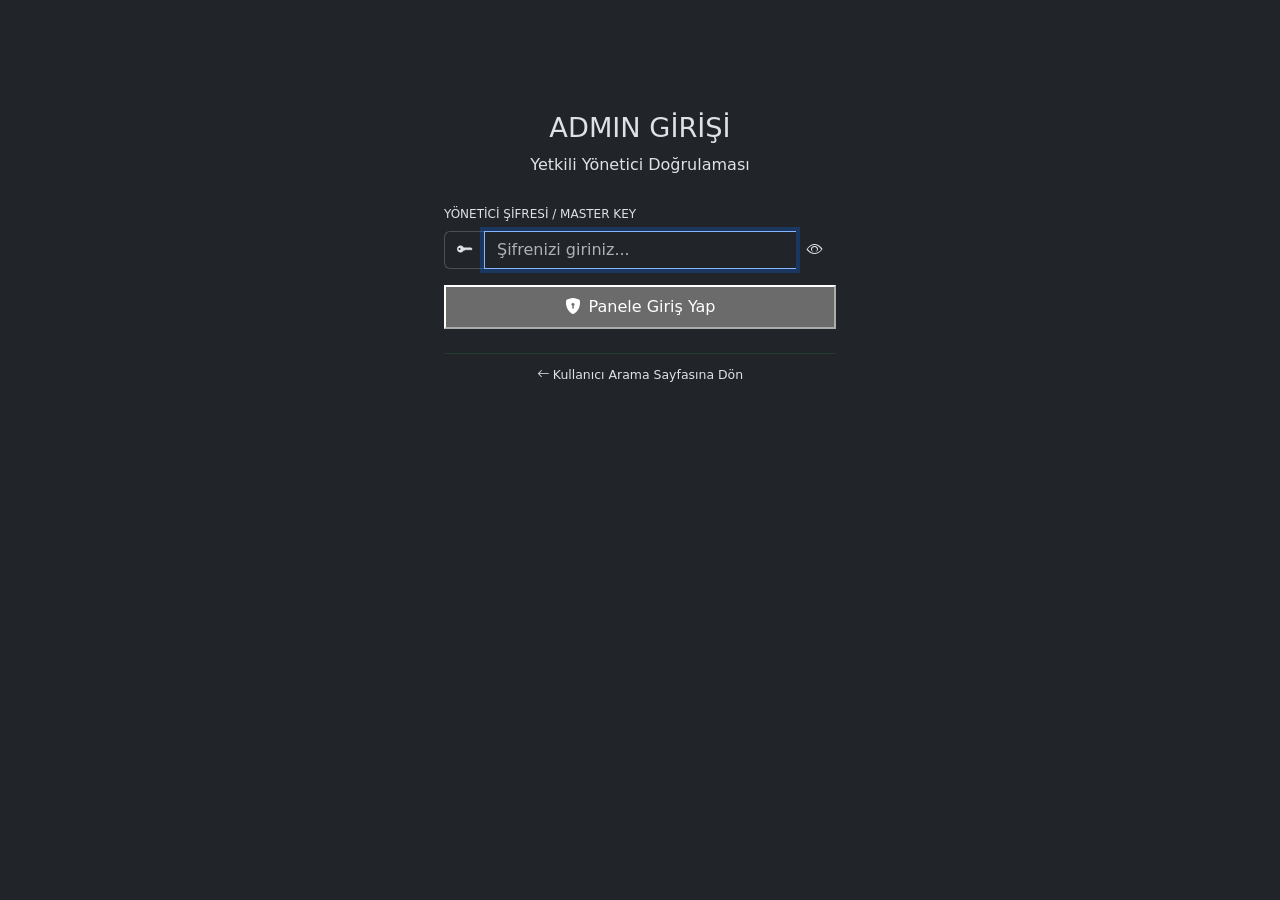
==== commit 3d704299: "fix: admin.html icindeki tek tirnak JS sozdimi hatasi duzeltildi" ====
--- a/app/static/admin.html
+++ b/app/static/admin.html
@@ -496,7 +496,7 @@
           </div>
           <div class="col-md-3">
             <button id="addBlockedBtn" class="nh-btn nh-btn-danger w-100 py-2">
-              <i class="bi bi-slash-circle me-1"></i>ID'yi Kısıtla
+              <i class="bi bi-slash-circle me-1"></i>ID Kısıtla
             </button>
           </div>
         </div>
@@ -991,7 +991,7 @@
     alert(e.message);
   } finally {
     btn.disabled = false;
-    btn.innerHTML = '<i class="bi bi-slash-circle me-1"></i>ID'yi Kısıtla';
+    btn.innerHTML = '<i class="bi bi-slash-circle me-1"></i>ID Kısıtla';
   }
 });
 
